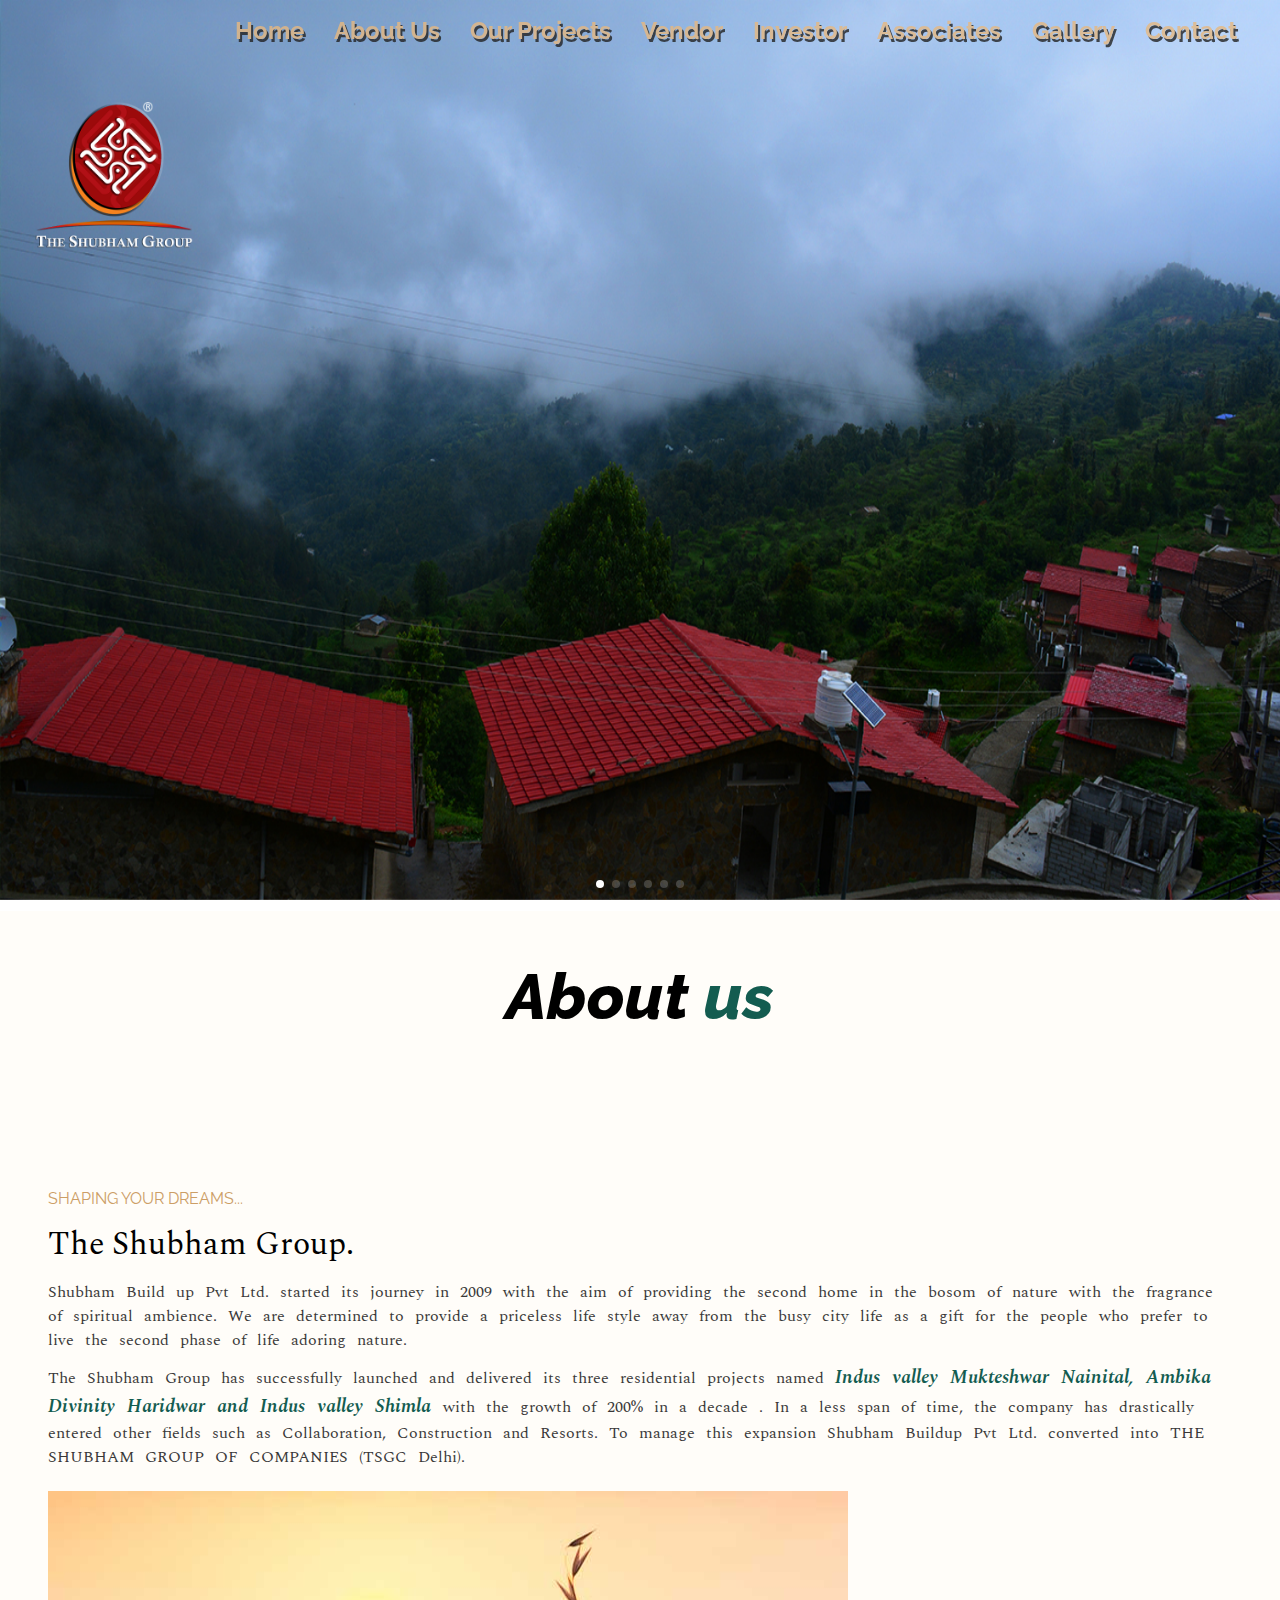
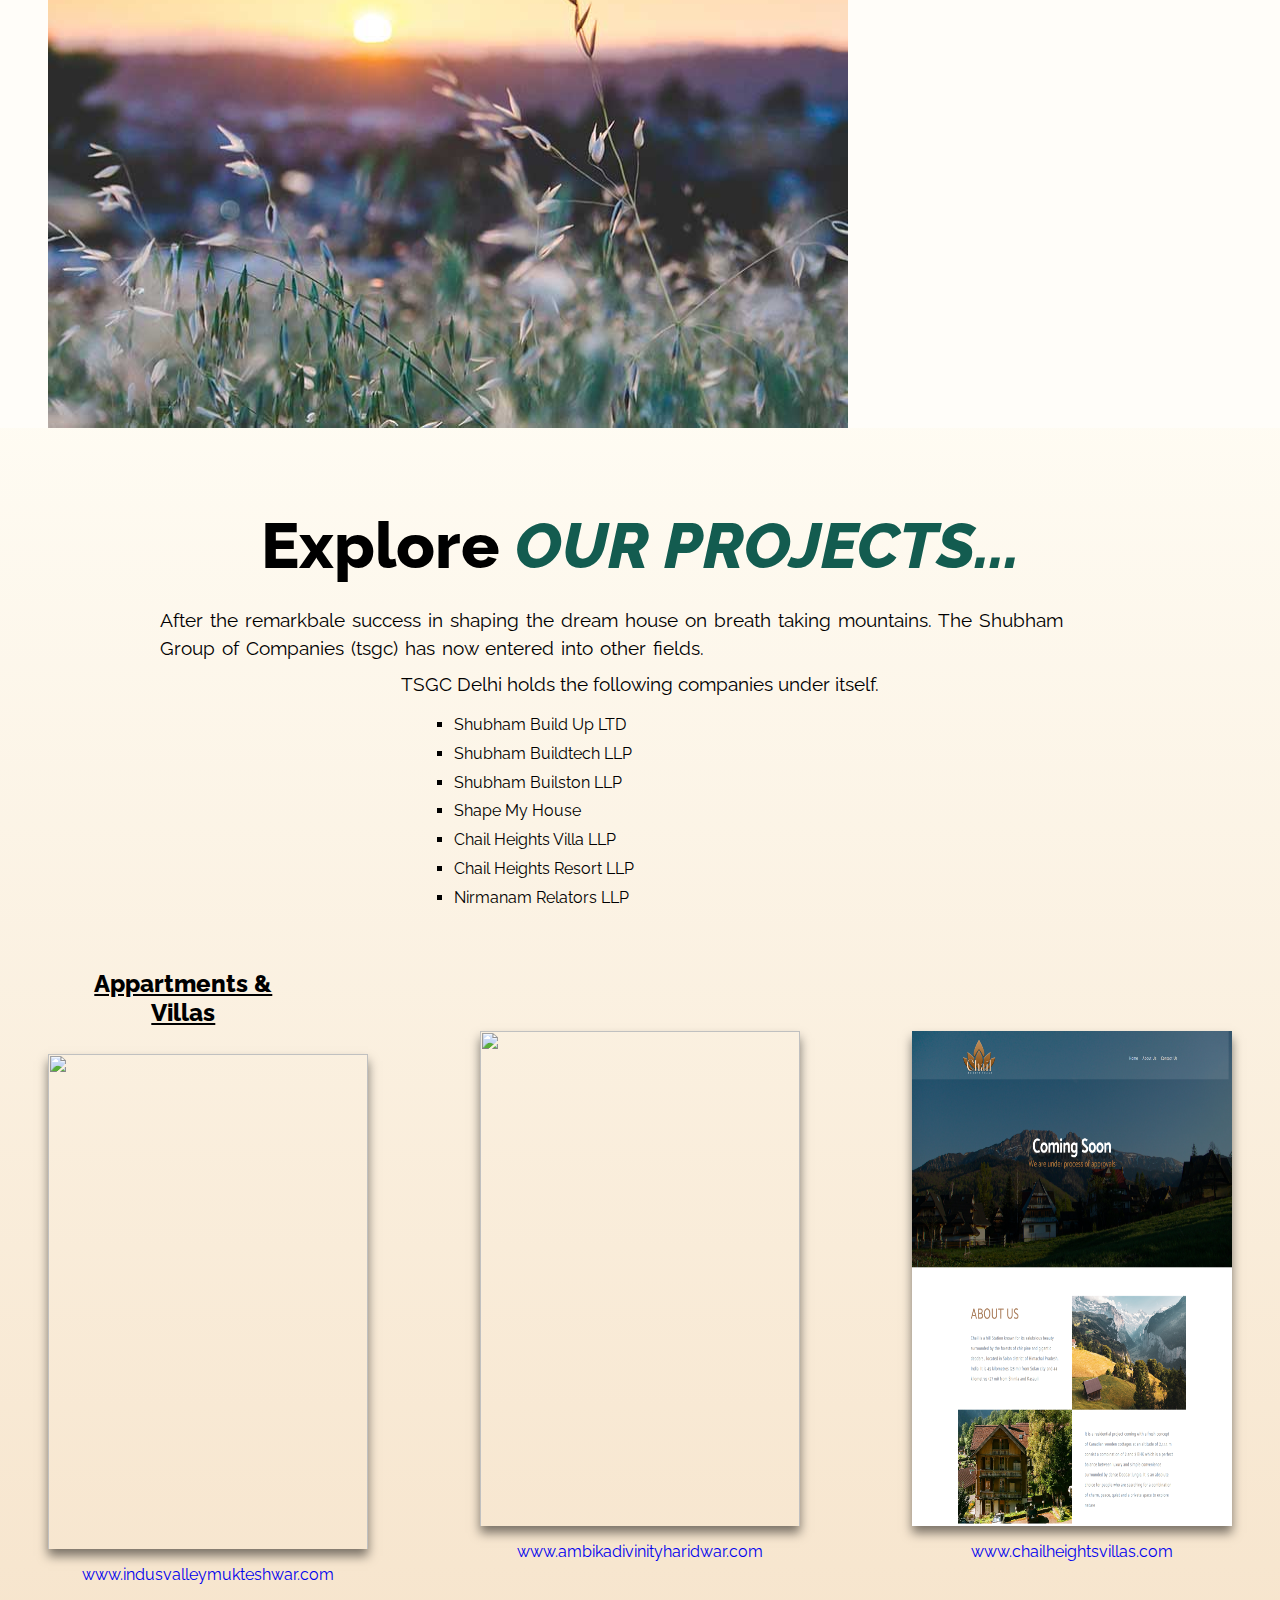
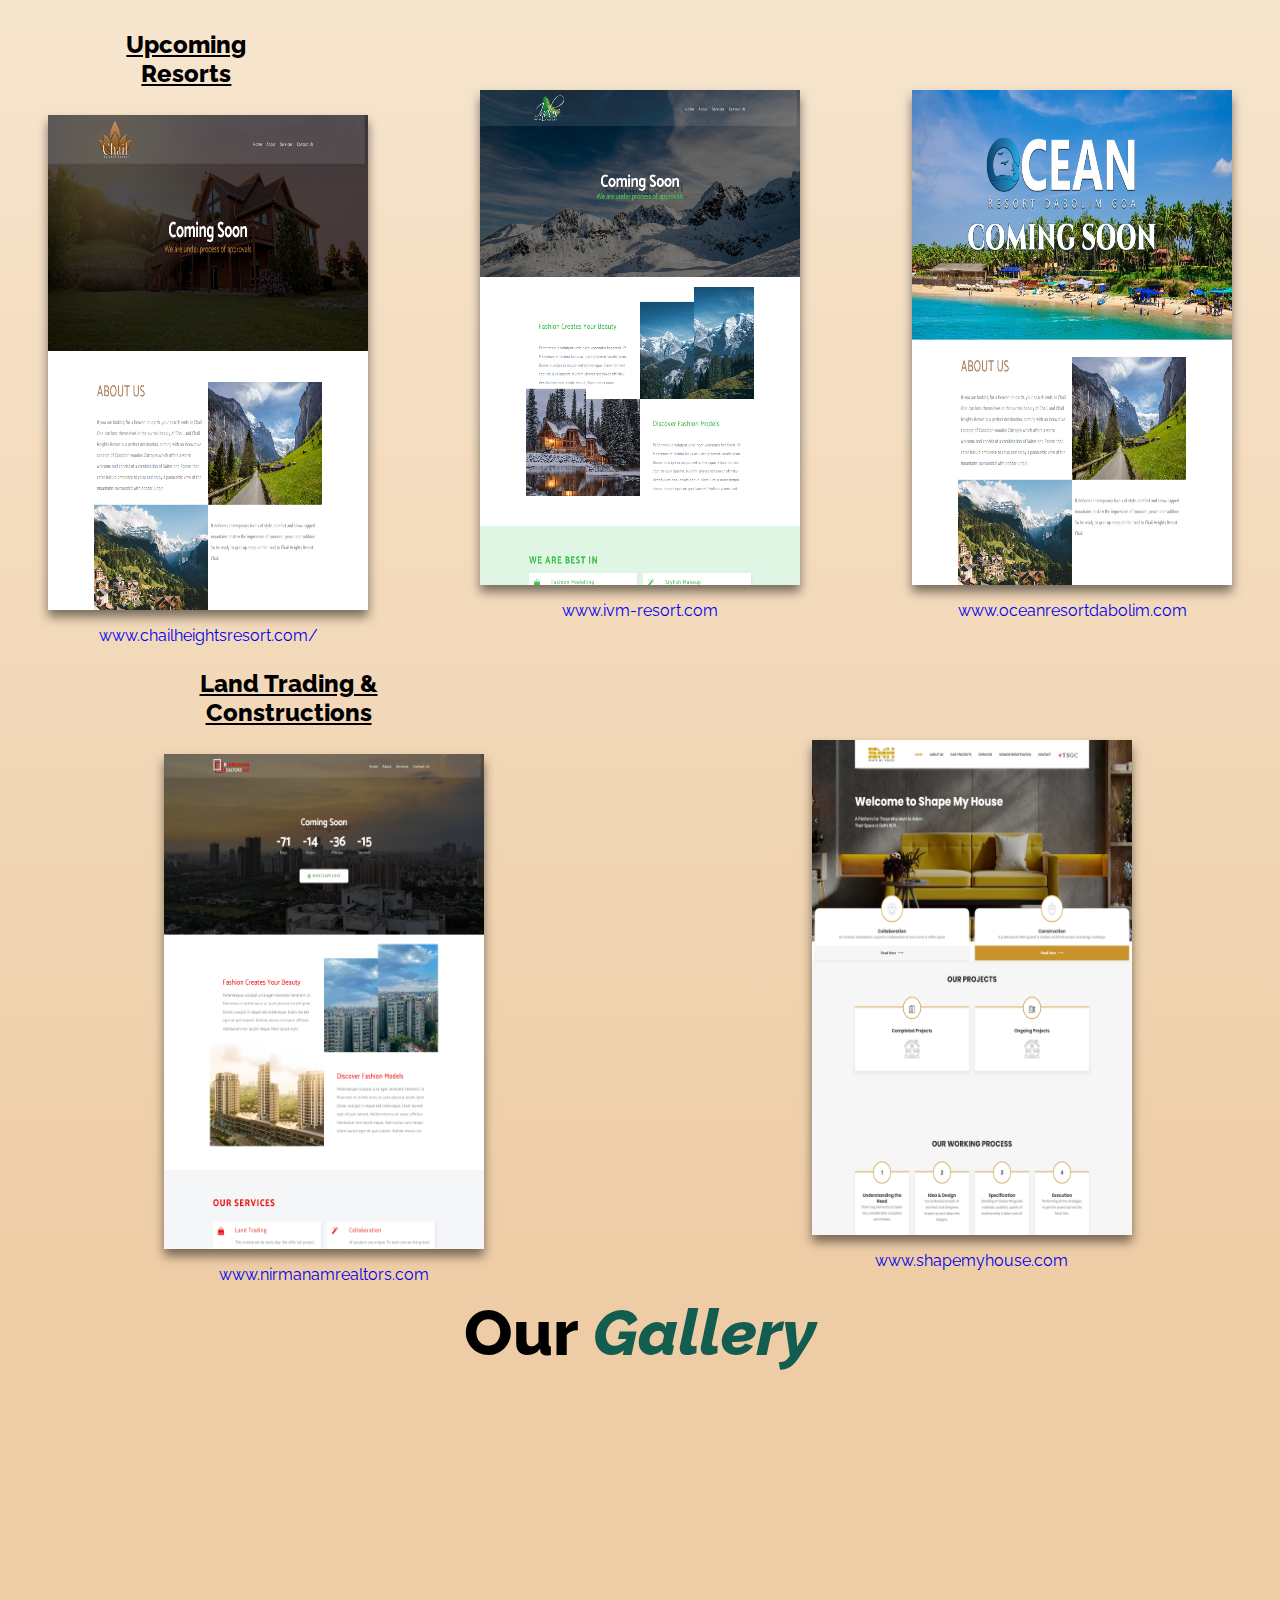
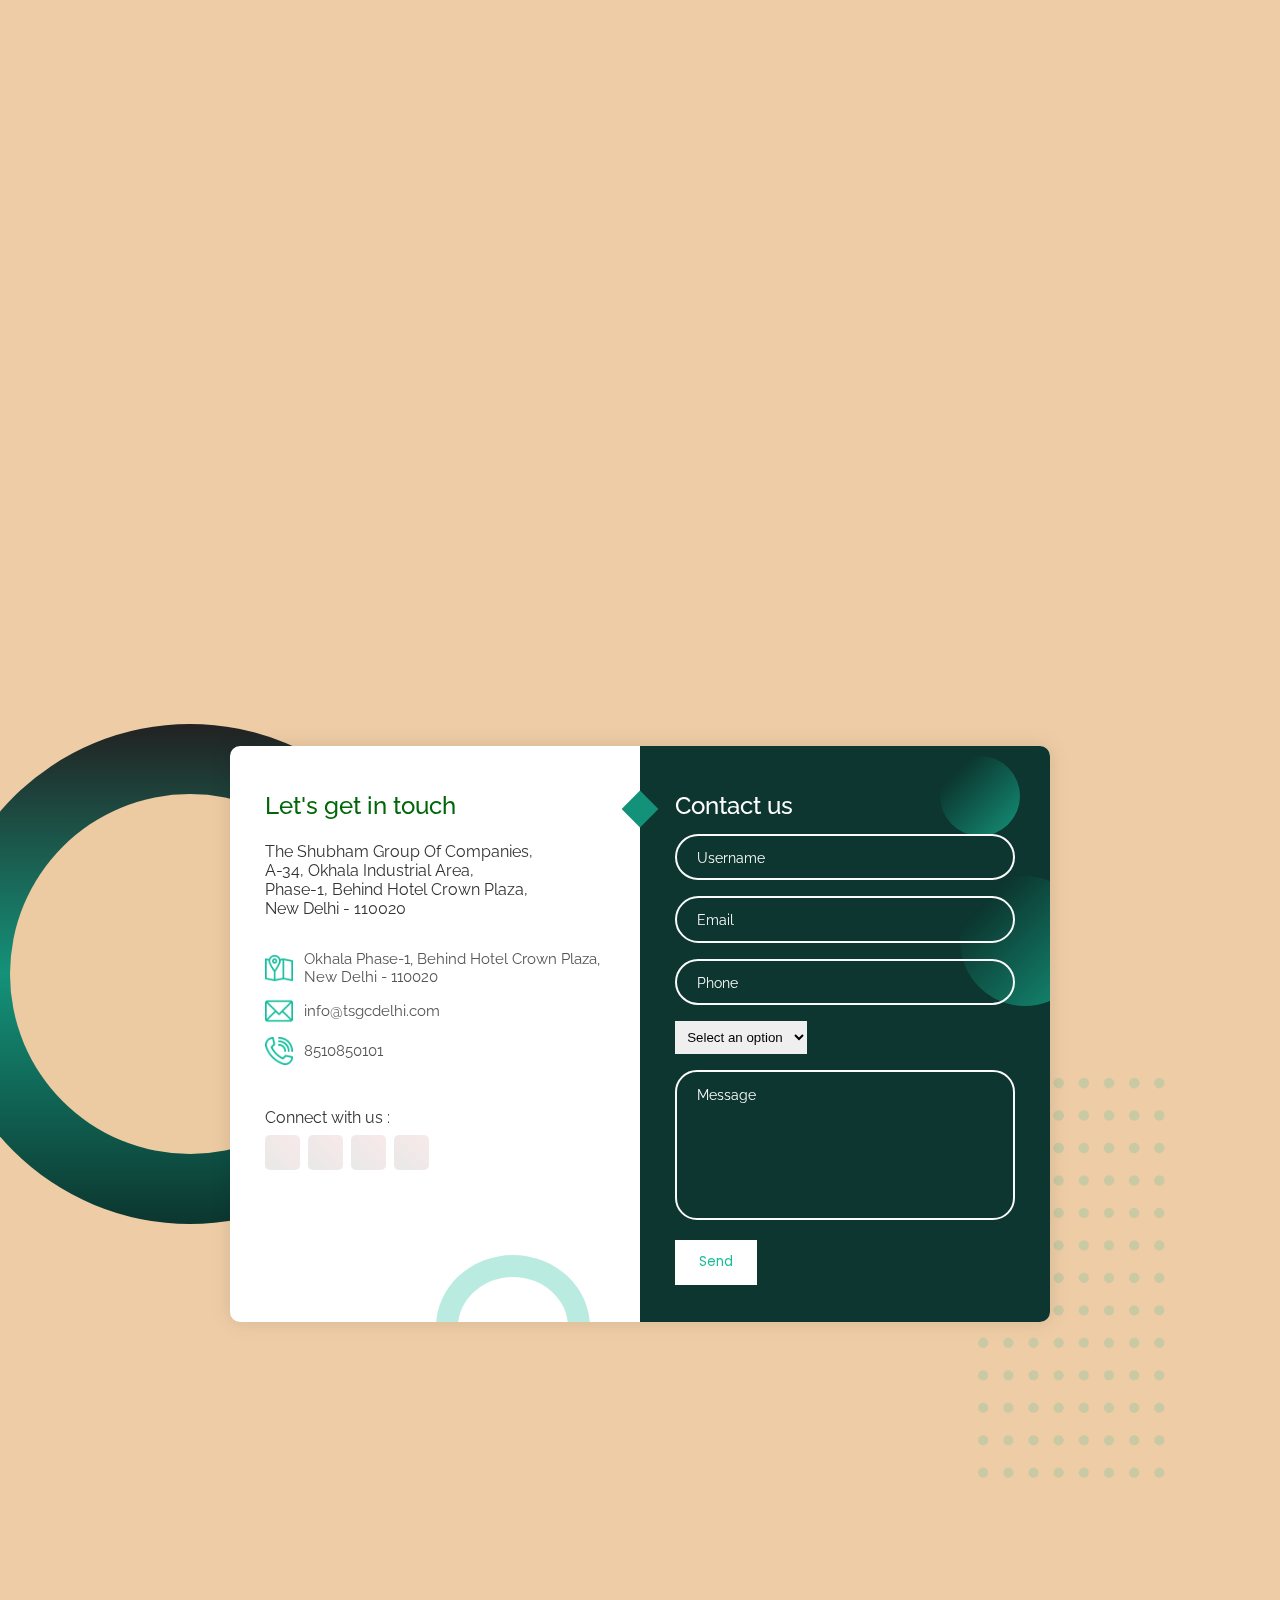
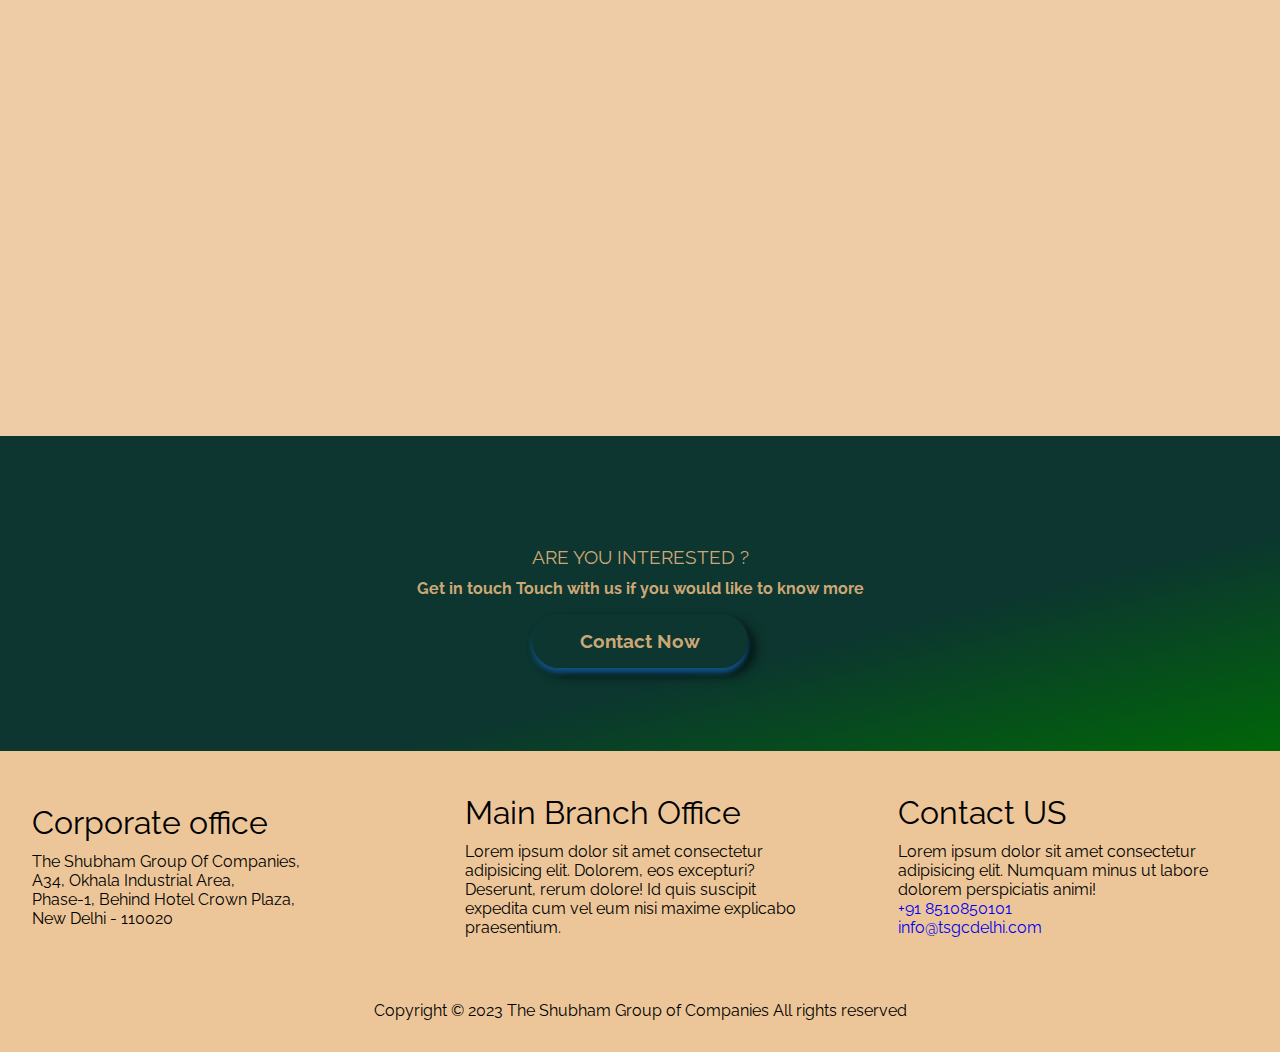
==== index.html @ 7d4d72f4 "final website" ====
<!DOCTYPE html>
<html lang="en">
<head>
    <meta charset="UTF-8">
    <meta http-equiv="X-UA-Compatible" content="IE=edge">
    <meta name="viewport" content="width=device-width, initial-scale=1.0">
    <link rel="icon" href="images/favicon.png">
    <title>The Shubham Group tsgc</title>
    
    <link rel="stylesheet" href="sliders.css">
      <link
  rel="stylesheet"
  href="https://cdn.jsdelivr.net/npm/swiper@9/swiper-bundle.min.css"
/>
    <link rel="stylesheet" href="style.css">
    <link rel="stylesheet" href="navbar.css">
    <link rel="stylesheet" href="contact.css">
    
    <!-- for shubham heading -->
    <link href="https://fonts.googleapis.com/css2?family=Nanum+Myeongjo:wght@400;700;800&family=Spectral:wght@500;600;700;800&display=swap" rel="stylesheet">


    <script
    src="https://kit.fontawesome.com/64d58efce2.js"
    crossorigin="anonymous"
  ></script>
  <!-- raleway fonts -->
  <link href="https://fonts.googleapis.com/css2?family=Nanum+Myeongjo:wght@400;700;800&family=Raleway:ital,wght@0,100;0,200;0,300;0,400;0,500;0,600;0,700;0,800;0,900;1,100;1,200;1,300;1,400;1,500;1,600;1,700;1,800;1,900&display=swap" rel="stylesheet">
</head>

<style>
    body{
        margin: 0;
        width: 100%;
    }

    #main{
        width: 100%;
        height: 100vh;
        background: #fff;
        /* position: absolute; */
        position: relative;
        overflow: hidden;
    }

    #grid{
        background: url(./images/slide/bg2.jpg);
        height: 100vh;
        width: 100%;
        background-repeat: no-repeat;
    }
    

    #bgtext{
        font-family: 'Lucida Sans', 'Lucida Sans Regular', 'Lucida Grande', 'Lucida Sans Unicode', Geneva, Verdana, sans-serif;
        font-size: 18em;
        color: rgb(37,38,44);
        letter-spacing: 0.5em;
        font-weight: bold;
        margin-left: 100px;
        margin-top: 50px;
        line-height: 300px;
    }
    /* .gridline{
        position: absolute;
        top: 0px;
        bottom: 8px;
        width: 10%;
        margin: 0 0 0 -5%;
        border-right: 1px solid rgb(37, 38, 44);
        transform-origin: 100% 50%;
    }

    .gridline:nth-child(2){
        left: 10%;
        right: 10%;
    }

    .gridline:nth-child(3){
        left: 200%;
        right: 20%;
    }

    .gridline:nth-child(4){
        left: 30%;
        right: 30%;
    }

    .gridline:nth-child(5){
        left: 40%;
        right: 40%;
    }

    .gridline:nth-child(6){
        left: 50%;
        right: 50%;
    }

    .gridline:nth-child(7){
        left: 60%;
        right: 60%;
    }

    .gridline:nth-child(8){
        left: 70%;
        right: 70%;
    }

    .gridline:nth-child(9){
        left: 80%;
        right: 80%;
    }

    .gridline:nth-child(10){
        left: 90%;
        right: 90%;
    }

    .gridline:nth-child(11){
        left: 100%;
        right: 100%;
    } */

    /* #logo{
        position: absolute;
        left: 50px;
        top: 30px;
    }

    #logo img{
        width: 50px;
    }

    #menu{
        font-family: 'Lucida Sans', 'Lucida Sans Regular', 'Lucida Grande', 'Lucida Sans Unicode', Geneva, Verdana, sans-serif;
        font-size: 10px;
        color: white;
        letter-spacing: 3px;
        position: fixed;
        top: 5%;
        left: 45%;
        transform: rotate(-90deg);
        background-color: rgba(0, 0, 0, 0.7);
        padding: 1rem;
        z-index: 100;
        width: 100%;
    }

    #menu ul{
        list-style: none;
    }

    #menu ul li {
        display: inline-block;
        margin-left: 50px;
    }


    #imgs img{
        position: absolute;
        top: 50%;
        left: 50%;
        transform: translate(-50%, -50%);
    }

    #img1{
        width: 38%;
        margin-left: 20%;
    }

    #img2{
        width: 100%;
    }

    #img3{
        width: 50%;
        z-index: 2;
    }

    #img4{
        width: 90%;
    }
    #img5{
        width: 40%;
        margin-left: -30%;
        z-index: 0;
    }

    #imgtree{
        width: 55%;
        margin-left: -30%;
        z-index: 0;
        margin-top: -10%;
    }

    #img6{
        width: 30%;
        margin-top: 17%;
        margin-left: 17%;
        z-index: 2;
    } */

    
</style>
<body>


    

    <!--------------------------------- navbar    ------------------------------------------------------------>

 <div class="right-menu ">
        
    <div class="large-screen-menu "  id="nav">
        
        <a class="nav-items " href="#home">Home</a>
        <a class="nav-items "  href="#about">About Us</a>
        <!-- <a class="nav-items" href="#">Our Team</a> -->
        <a class="nav-items" href="#our-projects">Our Projects</a>
        <a class="nav-items" href="#contact">Vendor</a>
        <a class="nav-items" href="#contact">Investor</a>
        <a class="nav-items" href="#contact">Associates</a>


        <a class="nav-items" href="#">Gallery</a>
        <a class="nav-items" href="#contact">Contact</a>
             
      </div>            
    </div> <!---large screen menu -->

    <div class="nav-logo">
        <img class="nav-logo" src="./images/logo.png" alt="">
    </div>
   
   

</div> <!---right-menu-->

<div class="mobile-menu">

    <div id="mySidenav" class="sidenav">
        <a href="javascript:void(0)" class="closebtn" onclick="closeNav()">&times;</a>
        <a href="#home">Home</a>
        <a href="#about">About Us</a>
        <!-- <a href="#">Our Team</a> -->
        <a href="#our-projects">Our Projects</a>
        <a href="#contact">Vendor</a>
        <a href="#contact">Investor</a>
        <a href="#contact">Associates</a>
        <a href="#">Gallery</a>
        <a href="#contact">Contact</a>

        <span class="menu-icon" style="font-size:30px;cursor:pointer;" onclick="openNav()">&#9776;</span>
        
      </div>
      
   

    </div> 
    <!---mobile menu -->
 






<!---------------------------- XX navbar ends here XX --------------------->




<!-- swipper -->
<section id="home">
<div id="main-swipper">
    <div class="swiper mySwiper">
        <div class="swiper-wrapper">


            <div class="swiper-slide">
                <img src="./images/slidder1.jpg" alt="">
                <!-- <h3>Lorem ipsum dolor sit amet consectetur adipisicing elit. Natus officiis aliquid sed illo quos dicta, iste doloremque maxime.</h3>
                <h5>Simer Preet</h5>
                <h6>Star Programmer</h6> -->
    
              </div>

          <div class="swiper-slide">
            <img src="./images/slidder2.jpg" alt="">
            <!-- <h3>Lorem ipsum dolor sit amet consectetur adipisicing elit. Natus officiis aliquid sed illo quos dicta, iste doloremque maxime.</h3>
            <h5>Simer Preet</h5>
            <h6>Star Programmer</h6> -->

          </div>

          <div class="swiper-slide">
            <img src="./images/slidder3.jpg" alt="">
            <!-- <h3>Lorem ipsum dolor sit amet consectetur adipisicing elit. Natus officiis aliquid sed illo quos dicta, iste doloremque maxime.</h3>
            <h5>Simer Preet</h5>
            <h6>Star Programmer</h6> -->

          </div>


          <div class="swiper-slide">
            <img src="./images/slidder4.jpg" alt="">
            <!-- <h3>Lorem ipsum dolor sit amet consectetur adipisicing elit. Natus officiis aliquid sed illo quos dicta, iste doloremque maxime.</h3>
            <h5>Simer Preet</h5>
            <h6>Star Programmer</h6> -->

          </div>


        <div class="swiper-slide">
            <img src="./images/slidder5.jpg" alt="">
            <!-- <h3>Lorem ipsum dolor sit amet consectetur adipisicing elit. Natus officiis aliquid sed illo quos dicta, iste doloremque maxime.</h3>
            <h5>Simer Preet</h5>
            <h6>Star Programmer</h6> -->

          </div>
          

          
        <div class="swiper-slide">
            <img src="./images/slidder3.jpg" alt="">
            <!-- <h3>Lorem ipsum dolor sit amet consectetur adipisicing elit. Natus officiis aliquid sed illo quos dicta, iste doloremque maxime.</h3>
            <h5>Simer Preet</h5>
            <h6>Star Programmer</h6> -->

          </div>

        
        </div>
        <!-- <div class="swiper-button-next"></div>
        <div class="swiper-button-prev"></div> -->
        <div class="swiper-pagination"></div>
      </div>
</div>

</section>
<!-- swipper -->




<section id="home-container">
    <div id="home-wrapper">

        <div id="home-content-h">
            <h1><span id="shubham-group">The Shubham Group</span></h1>

            <h1 id="of-companies">Of Companies</h1>
            
            <h3 id="what-we-do">Real Estate, Construction, Resorts, Collaboration</h3>
            
        </div>
    </div> <!---home-wrapper-->
</section> <!---- home container-->

    <div id="main">
        <div id="grid">
            <!-- <div class="gridline"></div>
            <div class="gridline"></div>
            <div class="gridline"></div>
            <div class="gridline"></div>
            <div class="gridline"></div>
            <div class="gridline"></div>
            <div class="gridline"></div>
            <div class="gridline"></div>
            <div class="gridline"></div>
            <div class="gridline"></div>
            <div class="gridline"></div>
            <div class="gridline"></div> -->

        </div> <!---grid-->

        <!-- <div id="bgtext">
            DAFT <br> CREATATION
        </div>  -->
        <!---- BGTEXT-->

        <div id="logo">
            <img src="./images/4.png" alt="">
        </div>

     


<!-- 
        <div id="menu">
            <ul>
                <li>HOME</li>
                <li>ABOUT</li>
                <li>PROJECT</li>
                <li>CONTACT</li>

            </ul>
        </div> -->

       

        <div id="imgs">
            <!-- <img src="./images/slide/6.png" data-speed="-5" class="layer" id="img1" alt=""> -->
            <!-- <img src="./images/slide/items.png"data-speed="5" class="layer" id="img2" alt=""> -->
            <!-- <img src="./images/slide/1.png"  data-speed="-2" class="layer" id="img3" alt=""> -->
            <!-- <img src="./images/slide/items.png"  data-speed="9" class="layer" id="img4" alt=""> -->

            <!-- <img src="./images/slide/2.png"  data-speed="9" class="layer" id="img5" alt=""> -->

            <!-- <img src="./images/slide/items.png"  data-speed="9" class="layer" id="imgtree" alt=""> -->

            <!-- <img src="./images/slide/5.png"  data-speed="9" class="layer" id="img6" alt=""> -->
            



        </div>

    </div> <!---main-->

    <!-- ========================== background images ======== -->

    

  


    <!-- ============== about us ============= -->

    <section id="about">
       

        <h1 id="about-us-h">About <span class="green-color-text">us</span></h1>
        <div id="about-container">


            <div id="left-side">                
                <div id="content">

                        
                    <p>SHAPING YOUR DREAMS...</p>
                    <h1>The Shubham Group.</h1>
                    
                    <h3>Shubham Build up Pvt Ltd. started its journey in 2009 with the aim of providing the second
                        home in the bosom of nature with the fragrance of spiritual ambience. We are determined to
                        provide a priceless life style away from the busy city life as a gift for the people who prefer to live
                        the second phase of life adoring nature.</h3>

                        <h3>The Shubham Group has successfully launched and delivered its three residential projects named
                           <span class="project-bold"> Indus valley Mukteshwar Nainital, Ambika Divinity Haridwar and Indus valley Shimla </span> with
                            the growth of 200% in a decade .
                            In a less span of time, the company has drastically entered other fields such as Collaboration,
                            Construction and Resorts. To manage this expansion Shubham Buildup Pvt Ltd. converted into THE
                            SHUBHAM GROUP OF COMPANIES (TSGC Delhi). </h3>
                       

                         

                              
                    

                </div> <!-- content -->
            </div> <!---- left-side -->


            <div id="right-side">

                <div id="right-img">
                    <img src="./images/about-us.jpg" alt="">
                </div>

            </div> <!---- right-side-->



        </div> <!--- about-container ----->
    </section>

    <!-- ============= XX about us XX ============= -->



<!-- ================ explore ======== -->

    <div id="our-projects">
    <section id="main-sliders">

        <div id="slider-h">
            
        <h1>Explore <span class="green-color-text"> OUR PROJECTS...</span></h1>
        <h3>After the remarkbale success in shaping the dream house on breath taking mountains. The Shubham Group of Companies (tsgc) has now entered into other fields.</h3>
        <p>TSGC Delhi holds the following companies under itself.</p>

        <div id="tsgc-companies">
            <ul>
                <li>Shubham Build Up LTD</li>
                <li>Shubham Buildtech LLP</li>
                <li>Shubham Builston LLP</li>
                <li>Shape My House</li>
                <li>Chail Heights Villa LLP</li>
                <li>Chail Heights Resort LLP</li>
                <li>Nirmanam Relators LLP</li>
            </ul>
        </div>


      
        
 <div class="card-container">
    <div class="wrapper">


        <div class="card-body">
            <div class="property-desc" >
                <h1 style="font-size: 1rem; margin-top: -16%; font-size: 1.5rem; text-decoration: underline;">Appartments & Villas</h1>
            </div>
        <div class="card">
            
            <img src="./images/indus-valley.png" alt=""> 
            <div class="info">
                <!-- <h1>Heading</h1>
                <p>Lorem ipsum dolor sit amet consectetur adipisicing elit. Reprehenderit, impedit.</p> -->
                <a href="https://www.indusvalleymukteshwar.com/" target="_blank" class="read-btn">Read More</a>
             
            </div>           
        </div> <!---- card -->
        <div class="property-type">
           <a href="https://www.indusvalleymukteshwar.com/" target="_blank">www.indusvalleymukteshwar.com</a>
        </div>

        <!-- <div id="type-property1">
            <h1>Appartment & Villas</h1>
        </div> -->
    </div> <!--- card body-->

   
    


    <div class="card-body">
        <div class="card">
            <img src="./images/5suites ambika.png" alt=""> 
            <div class="info">
                <!-- <h1>Heading</h1>
                <p>Lorem ipsum dolor sit amet consectetur adipisicing elit. Reprehenderit, impedit.</p> -->
                <a href="https://www.ambikadivinityharidwar.com/" target="_blank" class="read-btn">Read More</a>
            </div>
        </div> <!---- card -->
        <div class="property-type">
            <a href="https://www.ambikadivinityharidwar.com/" target="_blank">www.ambikadivinityharidwar.com</a>
         </div>
    </div> <!--- card body-->



    <div class="card-body">
        <div class="card">
            <img src="./images/chail-height-villas.png" alt=""> 
            <div class="info">
                <!-- <h1>Heading</h1>
                <p>Lorem ipsum dolor sit amet consectetur adipisicing elit. Reprehenderit, impedit.</p> -->
                <a href="https://chailheightsvillas.com/" target="_blank" class="read-btn">Read More</a>
            </div>
        </div> <!---- card -->
        <div class="property-type">
            <a href="https://chailheightsvillas.com/">www.chailheightsvillas.com</a>
         </div>

         
    </div> <!--- card body-->




    <div class="card-body">
        <div class="property-desc" >
            <h1 style="font-size: 1rem; margin-top: -16%; font-size: 1.5rem; text-decoration: underline;">Upcoming Resorts</h1>
        </div>

        <div class="card">
            <img src="./images/chail-height-resorts.png" alt=""> 
            <div class="info">
                <!-- <h1>Heading</h1>
                <p>Lorem ipsum dolor sit amet consectetur adipisicing elit. Reprehenderit, impedit.</p> -->
                <a href="https://chailheightsresort.com" target="_blank" class="read-btn">Read More</a>
            </div>
        </div> <!---- card -->
        <div class="property-type">
            <a href="https://chailheightsresort.com/" target="_blank">www.chailheightsresort.com/</a>
         </div>
    </div> <!--- card body-->



    <div class="card-body">
        <div class="card">
            <img src="./images/indus-valley-resorts.png" alt=""> 
            <div class="info">
                <!-- <h1>Heading</h1>
                <p>Lorem ipsum dolor sit amet consectetur adipisicing elit. Reprehenderit, impedit.</p> -->
                <a href="https://www.tsgcdelhi.com/comingsoon/ivm-resort" target="_blank" class="read-btn">Read More</a>
            </div>
        </div> <!---- card -->
        <div class="property-type">
            <a href="https://www.tsgcdelhi.com/comingsoon/ivm-resort" target="_blank">www.ivm-resort.com</a>
         </div>
    </div> <!--- card body-->


    <div class="card-body">
        <div class="card">
            <img src="./images/ocean.jpg" alt=""> 
            <div class="info">
                <!-- <h1>Heading</h1>
                <p>Lorem ipsum dolor sit amet consectetur adipisicing elit. Reprehenderit, impedit.</p> -->
                <a href="http://www.oceanresortdabolim.com/" target="_blank" class="read-btn">Read More</a>
            </div>
        </div> <!---- card -->
        <div class="property-type">
            <a href="http://www.oceanresortdabolim.com/" target="_blank">www.oceanresortdabolim.com</a>
         </div>
    </div> <!--- card body-->




    <div class="card-body">
        <div class="property-desc">
            <h1 style="font-size: 1.5rem; margin-top: -16%; text-decoration: underline;">Land Trading & Constructions</h1>
        </div>
        <div class="card">
            <img src="./images/nirman-relators.png" alt=""> 
            <div class="info">
                <!-- <h1>Heading</h1>
                <p>Lorem ipsum dolor sit amet consectetur adipisicing elit. Reprehenderit, impedit.</p> -->
                <a href="http://nirmanamrealtors.com/" target="_blank" class="read-btn">Read More</a>
            </div>
        </div> <!---- card -->
        <div class="property-type">
            <a href="https://nirmanamrealtors.com/" target="_blank">www.nirmanamrealtors.com</a>
         </div>
    </div> <!--- card body-->


    <div class="card-body">
        <div class="card">
            <img src="./images/shape-my-house.png" alt=""> 
            <div class="info">
                <!-- <h1>Heading</h1>
                <p>Lorem ipsum dolor sit amet consectetur adipisicing elit. Reprehenderit, impedit.</p> -->
                <a href="https://www.shapemyhouse.com/" target="_blank" class="read-btn">Read More</a>
            </div>
        </div> <!---- card -->

        <div class="property-type">
            <a href="https://www.shapemyhouse.com/" target="_blank">www.shapemyhouse.com</a>
         </div>
    </div> <!--- card body-->

    
  


   





    </div> <!---wrapper-->
</div> <!---card-container-->
    </section>
</div>
<!-- ============== XX explore XX ======== -->


</div>

     
<!-- ===== cards animations starts from here === -->



    <section id="theme-feature">

        <div id="theme-feature-container">

            <div id="theme-feature-h">
             
                <h1>Our <span class="green-color-text">Gallery</span></h1>
                <!-- <p>Lotus comes with a lot of features, we have so many of them it would take you too much time to read about our features! We decided to make a quick list of the main features, check the pages to see the features in action</p> -->
            </div>

           

        </div> <!----theme-feature-container-->
    </section> <!----- theme-feature ------>

    

    <!-- ======== contact-us ============ -->
    <section id="contact">
        <!-- <h1 id="contact-h1">Fiil The Contact Form To know more</h1> -->
    <div class="container">
        <span class="big-circle"></span>
        <img src="img/shape.png" class="square" alt="" />
        <div class="form">
          <div class="contact-info">
            <h3 class="title">Let's get in touch</h3>
            <p class="text">
              The Shubham Group Of Companies, <br>
              A-34, Okhala Industrial Area, <br>
              Phase-1, Behind Hotel Crown Plaza, <br>
              New Delhi - 110020
            </p>
  
            <div class="info">
              <div class="information">
                <img src="img/location.png" class="icon" alt="" />
                <p>Okhala Phase-1, Behind Hotel Crown Plaza, <br>
                    New Delhi - 110020</p>
              </div>
              <div class="information">
                <img src="img/email.png" class="icon" alt="" />
                <p>info@tsgcdelhi.com</p>
              </div>
              <div class="information">
                <img src="img/phone.png" class="icon" alt="" />
                <p>8510850101</p>
              </div>
            </div>
  
            <div class="social-media">
              <p>Connect with us :</p>
              <div class="social-icons">
                <a href="https://www.facebook.com/theshubhamGroup/" target="_blank">
                  <i class="fab fa-facebook-f"></i>
                </a>
                <a href="https://twitter.com/theshubhamgroup" target="_blank">
                  <i class="fab fa-twitter"></i>
                </a>
                <a href="https://www.instagram.com/theshubhamgroup/" target="_blank">
                  <i class="fab fa-instagram"></i>
                </a>
                <a href="https://www.linkedin.com/company/shubhamgroup7/" target="_blank">
                  <i class="fab fa-linkedin-in"></i>
                </a>
              </div>
            </div>
          </div>
  
          <div class="contact-form">
            <span class="circle one"></span>
            <span class="circle two"></span>
  
            <form action="" autocomplete="off" method="post" name="tsgcdelhi">
              <h3 class="title">Contact us</h3>
              <div class="input-container">
                <input type="text" name="name" class="input" required />
                <label for="">Username</label>
                <span>Username</span>
              </div>
              <div class="input-container">
                <input type="email" name="email" class="input" required />
                <label for="">Email</label>
                <span>Email</span>
              </div>
              <div class="input-container">
                <input type="tel" name="phone" class="input" required />
                <label for="">Phone</label>
                <span>Phone</span>
              </div>


     

            <div class="input-container" >
            <select name="typeOfConsumer"  required>
                <option value="" >Select an option </option>
                <option value="customer">Customer</option>
                <option value="investor">Investor</option>
                <option value="vendor">Vendor</option>
                <option value="associates">Associates</option>
            </select>
        </div>

              <div class="input-container textarea">
                <textarea name="message" class="input" required></textarea>
                <label for="">Message</label>
                <span>Message</span>
              </div>


              <input type="submit" value="Send" class="contact-btn" name="submit" />
            </form>
          </div>
        </div>
      </div>
    </section>






    <!-- ======== XX contact-us ================= -->







    <!-- map -container -->
    <section id="map-container-large-screen">
            
        <div class="map-wrapper">
            <iframe src="https://www.google.com/maps/embed?pb=!1m18!1m12!1m3!1d3505.348989695009!2d77.2703321348877!3d28.529228200000002!2m3!1f0!2f0!3f0!3m2!1i1024!2i768!4f13.1!3m3!1m2!1s0x390ce1e1014a0f09%3A0xaf9d5a79497d2289!2sThe%20Shubham%20Group!5e0!3m2!1sen!2sin!4v1680946767560!5m2!1sen!2sin" width="800" height="600" style="border:0;" allowfullscreen="" loading="lazy" referrerpolicy="no-referrer-when-downgrade"></iframe>
        </div>

    </section> <!-----  map-container-large-screen  -->




    <section id="contact-now">
        <div id="contact-now-container">

            <h3>ARE YOU INTERESTED ?</h3>
            <p>Get in touch Touch with us if you would like to know more</p>
            <div id="contact-now-btn">
                <a href="tel:8510850101">Contact Now</a>
            </div>

        </div>
    </section>



    <!-- ============= Footer ==========-->

    <section id="footer">
        <div id="footer-container">

            <div id="coporate-office">
                <h1>Corporate office</h1>
                <p>The Shubham Group Of Companies, <br> A34, Okhala Industrial Area, <br> Phase-1, Behind Hotel Crown Plaza, <br> New Delhi - 110020</p>
            </div>


            <div id="main-office">
                <h1>Main Branch Office</h1>
                <p>Lorem ipsum dolor sit amet consectetur adipisicing elit. Dolorem, eos excepturi? Deserunt, rerum dolore! Id quis suscipit expedita cum vel eum nisi maxime explicabo praesentium.</p>
            </div>

            <div id="contact-us-footer">
                <h1>Contact US</h1>
                <p>Lorem ipsum dolor sit amet consectetur adipisicing elit. Numquam minus ut labore dolorem perspiciatis animi!</p>
                <a href="tel:+918510850101">+91 8510850101</a>
                <br>
                <a href="mailto:info@tsgcdelhi.com">info@tsgcdelhi.com</a>
            </div>


            <div id="media-icons">
                <a href="https://www.facebook.com/theshubhamGroup/" target="_blank"><i class="fab fa-facebook-f"></i></a>
                <a href="https://www.instagram.com/theshubhamgroup/" target="_blank"><i class="fab fa-instagram"></i></a>
                <a href="https://twitter.com/theshubhamgroup" target="_blank"><i class="fab fa-twitter"></i></a>
                <!-- <a href="#"><i class="fab fa-youtube"></i></a> -->
                <a href="https://www.linkedin.com/company/shubhamgroup7/" target="_blank"><i class="fab fa-linkedin-in"></i></a>
              </div>


              <div id="bottom">
                <p>
                    <!-- Copyright © 2023 <a href="#">The Shubham Group of Companies</a> All rights reserved -->
                    Copyright © 2023 The Shubham Group of Companies All rights reserved
                
                
                </p>
              </div>

        </div> <!----- footer-container -->
    </section>

    <!-- ================ XX footer XX ============= -->


    
    
<script src="https://cdn.jsdelivr.net/npm/swiper@9/swiper-bundle.min.js"></script>


<script src="https://cdnjs.cloudflare.com/ajax/libs/gsap/3.10.4/gsap.min.js"></script>


<script src="script.js"></script>

<!-- Initialize Swiper -->
<script>
var swiper = new Swiper(".mySwiper", {
    loop: true,
  spaceBetween: 30,
  centeredSlides: true,
  autoplay: {
    delay: 4000,
    disableOnInteraction: false,
  },
  pagination: {
    el: ".swiper-pagination",
    clickable: true,
    
  },
  grabCursor: true,
  navigation: {
    nextEl: ".swiper-button-next",
    prevEl: ".swiper-button-prev",
  },
});
</script>



</body>

<script>


// responsive navbars
function openNav() {
    document.getElementById("mySidenav").style.width = "250px";

  }
  
  function closeNav() {
    document.getElementById("mySidenav").style.width = "0";

  }


// XX responsive mobile navbars ends here XX



// change navbar style on scroll
    window.addEventListener('scroll', () => {
      document.getElementById('nav').classList.toggle('window-scroll', window.scrollY > 100)
    })


    // contact form

    const inputs = document.querySelectorAll(".input");

function focusFunc() {
  let parent = this.parentNode;
  parent.classList.add("focus");
}

function blurFunc() {
  let parent = this.parentNode;
  if (this.value == "") {
    parent.classList.remove("focus");
  }
}

inputs.forEach((input) => {
  input.addEventListener("focus", focusFunc);
  input.addEventListener("blur", blurFunc);
});

// ==== XX contact form end here XX ====

        const scriptURL = 'https://script.google.com/macros/s/AKfycbx5-vazPpYNZiU5XFvyfPllIUkbNlEgo6pfBYLz5m_UyRho7mJIlYcGNzMRE8ErVFDB/exec'
        const form = document.forms['tsgcdelhi']
      
        form.addEventListener('submit', e => {
          e.preventDefault()
          fetch(scriptURL, { method: 'POST', body: new FormData(form)})
            .then(response => alert("Thanks for Contacting us..! We Will Contact You Soon..."))
            .catch(error => console.error('Error!', error.message))
        })
   


    
</script>
</html>
---- sliders.css ----
span.swiper-pagination-bullet{
  background-color: #fff;
}

#main-swipper{

  height: 100%;
  width: 100%;

 position: absolute;
 /* border-radius: 15px; */
 overflow: hidden;
}


.swiper {
  width: 100%;
  height: 100%;
}

.swiper-slide {
  text-align: center;
  font-size: 18px;
  background: #ccc;
  display: flex;
  align-items: center;
  width: 50%;
  height: 50%;
  /* border: 2px solid green; */
  z-index: 10;
}

.swiper-slide img {
  /* display: block; */
  width: 100%;
  height: 100%;
  /* object-fit: cover; */
  z-index: 10;
  /* border-radius: 10px; */
}

.swiper-slide h3 {
  font-size: 2vw;
  /* width: 40%; */
  text-align: center;
  border: 2px solid red;
  padding: 2rem;
}
---- style.css ----
@import url('https://fonts.googleapis.com/css2?family=Nanum+Myeongjo:wght@400;700;800&family=Raleway:ital,wght@0,100;0,200;0,300;0,400;0,500;0,600;0,700;0,800;0,900;1,100;1,200;1,300;1,400;1,500;1,600;1,700;1,800;1,900&display=swap');



body{
    font-family: 'Nanum Myeongjo', serif;
font-family: 'Raleway', sans-serif;
}


html{
    scroll-behavior: smooth;
}

/* heading class for green color text */
.green-color-text{
    color:#135c50;
    font-weight: 800;
    font-style: italic;
    /* background-color: #fff;
    border-radius: 50%; */
}






/* ==== hopme ===== */

#home-wrapper{
    /* height: 100vh; */
    /* margin-top: 25rem; */
    position: absolute;
    z-index: 10;
    top: 10%;
    left: 50%;
    transform: translate(-50%, 50%);
    width: 100%;
    /* margin-left: 2rem; */
    padding: 3rem;
}


#home-content-h{
    /* margin-left: 2rem; */
    /* font-style: italic; */
    width: 100%;
    color: #fff;
    font-family: 'Spectral', serif;
}

#home-content-h h1{
    font-size: 3rem;
    line-height: 1.6;
    /* text-align: center; */
    /* margin-bottom: 1rem; */
    /* text-transform: uppercase; */
    font-weight: 600;
    text-shadow: 3px 3px rgba(0,0,0,0.7);

}

#home-content-h h3{
    /* margin-left: 2rem; */
    /* font-style: italic; */
    font-size: 2rem;
}

#shubham-group{
    font-size: 3rem;
}

#shubham-group {
    /* color: rgb(239,210,132); */
    color: rgb(231,184,128);

    /* font-style: italic; */
    font-size: 4rem;
}



/* ===== XX home XX ==== */

/* =========== about ======== */

#about {
   width: 100%;
   height: 100%;
background-color:rgbA(254,249,239, 0.4)
}


#about-us-h{
    /* margin-top: 5rem; */
    font-size: 4rem;
    font-weight: 800;
    font-style: italic;
    text-align: center;
    margin-bottom: 4rem;
    padding: 3rem;
}

#content h1{
    font-family: 'Spectral', serif;
}


#content h3{
    word-spacing: 7px;
    font-size: 1rem;
    color: rgb(57, 56, 56);

    font-family: 'Spectral', serif;}

#about-container{
    
    /* margin: 5rem; */
    margin: 0 3rem;
    display: flex;
    justify-content: space-between;
    /* justify-content: space-around; */
    flex-wrap: wrap;
    align-content: center;
}







#left-side{
    width: 35%;
    margin: 5rem 2rem;
    
}

.project-bold{
    font-size: 1.2rem;
    font-style: italic;
    font-weight: 600;
    color: #135c50;
}

/* about content 100% on 1280px */

@media (max-width:1280px) {
    #left-side{
        width: 100%;
    }
}

#left-side, h1 ,h3{
    font-weight: 400;
    margin: 0.7rem 0;
}



#content p{
    color: rgb(204, 158, 102);
    margin-top: 2rem;
}

#right-img{
    width: 100%;
    height: 100%;
}

#right-img img{
    width: 100%;
    height: 100%;
}

/* ======= XX about XX ====== */

/* ============= cards animation start here =========== */



#slider-h{
    /* text-align: center; */
    display: flex;
    flex-direction: column;
    align-items: center;
    
    /* background-color: #d1bb7c; */
    background: linear-gradient(to bottom,#fbd77517, rgba(231,184,128, 0.7));
    
}

#main-sliders h1{
    width: 80%;
    font-size: 4rem;
    font-weight: 800;
    text-align: center;
    margin-top: 5rem;
}
#slider-h h3{
    /* text-align: center;  */
    /* padding: 3rem; */
    width: 80%;
    word-spacing: 2px;
    line-height: 1.5;
    padding: 0 2rem;
}

#tsgc-companies{
    margin-top: 1rem;
    margin-left: -15%;
    line-height: 1.8;
    margin-bottom: 2rem;
}

/* #tsgc-companies li::before {
    content: "•"; 
    color: #006608;
    margin-right: 1rem;
    font-size: 1.6rem;
    
} */

#tsgc-companies li{
    list-style-type: square
}

#main-sliders span{
    font-weight: 800;
    font-style: italic;
}

#main-sliders p{
   font-size: 1.2rem;
   /* width: 50%; */
}

.card-container{
    /* padding: 5rem; */
    margin: 0 0;
    width: 100%;
    height: 100%;
    display: flex;
    justify-content: center;
    align-items: center;
    position: relative;
    /* background-color: #e8e7e7; */
    /* position: absolute; */
    /* border: 2px solid; */
    /* flex-wrap: wrap; */
    /* background-color: #8d773c; */

}

.wrapper{
    display: flex;
    width: 85%;
    justify-content: space-around;
    align-items: center;

    gap: 1rem;
    /* margin: 5rem 0; */
    flex-wrap: wrap;
   
}


.card-body{
 
    display: flex;
    flex-direction: column;
    justify-content: space-between;
    align-items: center;
    /* border: 2px solid green; */
    /* box-shadow: 7px 5px 10px rgba(0, 0, 0, 0.6); */
    gap: 1rem;
    margin-top: 4rem;

}

.card{
    /* max-width: 450px;
    min-width: 250px; */
    width: 350px;
    height: 55vh; 
    padding: 2rem 1rem; 
    position: relative;
    display: flex;
    align-items: flex-end;
    box-shadow: 0px 7px 10px rgba(0, 0, 0, 0.5);
    transition: 0.5s ease-in-out;
    overflow: hidden;
    gap: 1rem;
}




.card img:hover{
    transform: translateY(-38vh);
    overflow: scroll;
    background-color: rgba(0, 0, 0, 0.6);
    z-index: 2;
    content: "";
    position: absolute;
    top: 0;
    left: 0;
    display: block;
    transition: 0.5s all;
    opacity: 0.4;
}

/* .card:before{
    content: "";
    position: absolute;
    top: 0;
    left: 0;
    display: block;
    width: 100%;
    height: 100%;
    background-color: rgba(0, 0, 0, 0.6);
    z-index: 2;
    transition: 0.5s all;
    opacity: 0;
    
} */

.card:hover:before{
    /* opacity: 1; */
}

/* .card img{
    width: 100%;
    height: 100vh;
    transition: 1s ease;
    position: absolute;
} */

.card img{
    width: 100%;
    height: 100vh;
    /* object-fit: contain; */
    position: absolute;
    top: 0;
    left: 0;
    transition: 1s ease;

}

.card .info{
    position: absolute;
    top: 50%;
    left: 30%;
    transform: translate(-50%,-50%);
    z-index: 3;
    color: #fff;
    opacity: 0;
    transform: translateY(30px);
    transition: 0.5s all;
}

.card:hover .info{
    opacity: 1;
    transform: translateY(0px);
}

.card .info h1{
    margin: 0;

}

.card .info p{
    letter-spacing: 1px;
    font-size: 1rem;
    margin-top: 0.7rem;
    margin-bottom: 1.3rem;
}

.card.info a{
    text-decoration: none;
    
}

.read-btn{
    /* position: absolute;
    top: 50%;
    left: 100%; */
    /* transform: translate(50%,-50vh); */
    /* transform: translateX(50%); */
    background-color: red;
    color: #fff;
    padding: 1rem 2rem;
    text-decoration: none;
    width: fit-content;
    border-radius: 20px;
}

/* .card .info .btn{
    text-decoration: none;
    padding: 0.5rem 1rem;
    background-color: #fff;
    color: #000;
    font-size: 14px;
    font-weight: bold;
    cursor: pointer;
    transition: 0.4s ease-in-out;
} */

.property-type a{
    text-decoration: none;    
}

/* #type-property1{
    position: absolute;
    top:0;
    margin-top: -7%;
}

#type-property1 h1{
  font-size: 1.4rem;
} */




.card.info .read-btn:hover{
    box-shadow: rgba(0, 0, 0, 0.5);
}



/* ====== XX cards animation ends here  XX ====== */


/* theme features */

#main-sliders{
    /* margin-top: 5rem; */
}

#theme-feature-container{
background-color:rgba(231,184,128, 0.7);
height: 100vh;

}

#theme-feature-h{
    display: flex;
    flex-direction: column;
    justify-content: center;
    align-items: center;
    
}

#theme-feature-h h1{
    font-size: 4rem;
    font-weight: 800;
    /* line-height: 1; */
}

#theme-feature-h p{
    width: 35%;
    /* line-height: 1; */
    font-size: 1.2rem;
    word-spacing: 5px;
}



/* XX theme feature XX */



/* google map */

#map-container-large-screen{
    background-color: #006608;
    /* #0c362f #006608 #149279 */
    background-color: rgba(231,184,128, 0.7);
}

iframe{
    width: 100%;
    height: 500px;
    /* filter: invert(10); */
    padding: 3rem;
    margin-top: 3rem;
}






#footer-container{
    display: flex;
    /* justify-content: space-around; */
    justify-content: space-between;
    align-items: center;
    flex-wrap: wrap;
    width: 100%;
    padding: 2rem;
    /* background-color: #f9f0e6; */
    background-color:  rgba(231,184,128, 0.8);
    /* color: #006608;
    color: #0c362f; */
}



#coporate-office{
    width: 350px;
}


#main-office{
    width: 350px;
}

#contact-us-footer{
    width: 350px;
}

#contact-us-footer a{
    text-decoration: none;
}


#media-icons{
    width: 100%;
    font-size: 2rem;
    margin: 2rem 0;
}

.fa-facebook-f{
    color: #3b5998;
}

.fa-instagram{
    color: #d3305e;
}

.fa-twitter{
    color: #1DA1F2;
}

.fa-youtube{
    color: red;
}

.fa-linkedin-in{
    color: #0072b1;
}

#bottom{
    text-align: center;
    width: 100%;
}

#bottom a{
    text-decoration: none;
    color: black;
}


@media (max-width:1024px) {
    .wrapper{
        display: flex;
        flex-wrap: wrap;
        gap: 1rem;
        width: 100%;
        justify-content: center;
        align-items: center;
        
    }




    /* ========== */
    
}


@media (max-width:1280px) {
    .card{
        /* max-width: 450px;
        min-width: 250px; */
        width: 320px;
        height: 55vh; 
        padding: 2rem 1rem; 
  
    }

    .wrapper{
        width: 100%;
    }
}

@media (max-width:1180px) {
    #left-side{
        width: 100%;
        margin: 5rem 2rem;
        
    }
}

@media (max-width: 1044px) {
    .card{
        width: 260px;
    }
}


@media (max-width:868px) {
    .card{
        width: 230px;
    }
}

@media (max-width:768px) {
    html{
        font-size: 10px;
    }

    .nav-logo img{
        width: 110px;
    }

    .card{
       
        width: 200px;
        padding: 1rem 1rem; 
  
    }

}


@media (max-width:717px) {
    .wrapper{
        display: flex;
        flex-direction: column;
    }
    .card{
        width: 280px;
    }
}
---- navbar.css ----
/* .nav-logo{
            width: 100px;
            position: relative;
            top: 0;
            margin-bottom: 1rem;
        } */
        
        .right-menu{
            display: flex;
            justify-content: flex-end;
            width: 100%;
            /* background-color:  #f3efea; */
            
            box-shadow: 7px 5px 8px #fff;
        }

        .nav-logo{
          /* position: fixed; */
          width: 170px;
          margin-left: 2%;
          position: absolute;
          top: 10%;
          /* top: 10%; */
          z-index: 100;
        }
        
        .large-screen-menu{
            position: absolute;
            z-index: 10;
            /* margin-top: 3rem; */
            /* display: flex; */
            /* justify-content: space-between; */
            /* border-bottom: 2px solid #ccc; */
            opacity: 0.8;
            font-family: "Raleway", sans-serif;
            font-weight: 400;
            /* padding: 1rem 4rem; */
            /* border: 2px solid green; */
            /* width: 100%; */
            /* gap: 35px; */
            /* position: fixed;
            top: 0; */
            /* margin-right: 2rem; */
            /* gap: 3rem; */
            padding: 1rem;
            font-size: 0.8rem;
            
        }
        
        /* navbar on scroll effect */
        .window-scroll {
            position: fixed;
            width: 100%;
            z-index: 100;
            height: 8vh;
            /* background-color: #222; */
            /* color: #006608;
color: #0c362f;   */
            background-color:  #0c362f;
            box-shadow: 1rem 1rem 2rem rgba(0, 0, 0, 0.7) ;
            /* padding: 2rem; */
            /* padding: 1rem; */
            text-align: end;
            transition: 0.2s ease in;
        }
        
        .large-screen-menu a{
            text-decoration: none;
            /* color: #fff; */
            color: rgb(231,184,128);
            padding-right: 1.7rem;
            font-size: 1.5rem;
            font-weight: 700;
            text-shadow: 2px 3px #222;
            /* font-style: italic; */
        }
        
        .large-screen-menu a:hover{
            opacity: 0.8;
            transition: all 0.2s ease-in;
        }

        .nav-items .active{
          color: rgb(192, 170, 125);
          /* text-decoration: underline; */
        }
        
        /* 
        .active {
            background-color: #fff;
            border-bottom: 5px solid rgb(248, 6, 6);
            font-weight: 800;
          } */
        
        
        .mobile-menu{
            /* position: relative; */
            /* top: 0;
            left: 0; */
        }
        
          #mySidenav{
            position: fixed;
            top: 0;
            margin-top: 0.6rem;
        }
        
        .sidenav {
            height: 49%;
            width: 0;
            position: absolute;
            z-index: 100;
            top: 0px;
            right: 0;
            margin: 2px;
            background-color: black;
            overflow-x: hidden;
            transition: 0.5s;
            padding-top: 10px;
            transition: 0.3s ease-in;
            
          }
        
          .menu-icon{
            position: fixed;
            top: 0;
            right: 0;
            color: black;
            /* margin-top: 0.6rem; */
            margin-right: 0.6rem;
          }
          
          .sidenav a {
            padding: 8px 8px 8px 52px;
            text-decoration: none;
            font-size: 1rem;
            /* color: #b99755; */
            color: #fff;
            display: block;
            transition: 0.3s;
          }
          
          .sidenav a:hover {
            color: #deeee3;
          }
          
          .sidenav .closebtn {
            position: absolute;
            top: 5px;
            right: 0;
            font-size: 5rem;
            margin-right: 0.5rem;
          }
        
          @media screen and (max-height: 450px) {
            .sidenav {padding-top: 15px;}
            .sidenav a {font-size: 18px;}
          }
        
        /* ============ navbar ends here XX ===== */
        
        
        
        
        
        
        
        
        @media (min-width: 1025px) {
            .mobile-menu{
              display: none;
            }

      
    }
        
        
          @media (max-width: 1024px) {
            .large-screen-menu{
              display: none;
            }

        

           

        }
---- contact.css ----
@import url("https://fonts.googleapis.com/css2?family=Poppins:wght@100;200;300;400;500;600;700;800&display=swap");

* {
  margin: 0;
  padding: 0;
  box-sizing: border-box;
}


input,
textarea {
  font-family: "Poppins", sans-serif;
}

#contact-h1{
  text-align: center;
}

.container {
  position: relative;
  width: 100%;
  min-height: 100vh;
  padding: 2rem;
  background-color: rgba(231,184,128, 0.7);
  overflow: hidden;
  display: flex;
  align-items: center;
  justify-content: center;
}

.form {
  width: 100%;
  max-width: 820px;
  background-color: #fff;
  border-radius: 10px;
  box-shadow: 0 0 20px 1px rgba(0, 0, 0, 0.1);
  z-index: 50;
  overflow: hidden;
  display: grid;
  grid-template-columns: repeat(2, 1fr);
}

.contact-form {
  background-color:#0c362f ;
  position: relative;
}

.circle {
  border-radius: 50%;
  background: linear-gradient(135deg, transparent 20%, #149279);
  position: absolute;
}

.circle.one {
  width: 130px;
  height: 130px;
  top: 130px;
  right: -40px;
}

.circle.two {
  width: 80px;
  height: 80px;
  top: 10px;
  right: 30px;
}

.contact-form:before {
  content: "";
  position: absolute;
  width: 26px;
  height: 26px;
  /* background-color: #006608; */
  background-color: #149279;
  transform: rotate(45deg);
  top: 50px;
  left: -13px;
}

form {
  padding: 2.3rem 2.2rem;
  z-index: 10;
  overflow: hidden;
  position: relative;
}

.title {
  color: #fff;
  font-weight: 500;
  font-size: 1.5rem;
  line-height: 1;
  margin-bottom: 0.7rem;
}

.input-container {
  position: relative;
  margin: 1rem 0;
}

.input {
  width: 100%;
  outline: none;
  border: 2px solid #fafafa;
  background: none;
  padding: 0.6rem 1.2rem;
  color: #fff;
  font-weight: 500;
  font-size: 0.95rem;
  letter-spacing: 0.5px;
  border-radius: 25px;
  transition: 0.3s;
}

textarea.input {
  padding: 0.8rem 1.2rem;
  min-height: 150px;
  border-radius: 22px;
  resize: none;
  overflow-y: auto;
}

.input-container label {
  position: absolute;
  top: 50%;
  left: 15px;
  transform: translateY(-50%);
  padding: 0 0.4rem;
  color: #fafafa;
  font-size: 0.9rem;
  font-weight: 400;
  pointer-events: none;
  z-index: 50;
  transition: 0.5s;
}

.input-container.textarea label {
  top: 1rem;
  transform: translateY(0);
}

.btn {
  padding: 0.6rem 1.3rem;
  background-color: #fff;
  border: 2px solid #fafafa;
  font-size: 0.95rem;
  color: #1abc9c;
  line-height: 1;
  border-radius: 25px;
  outline: none;
  cursor: pointer;
  transition: 0.3s;
  margin: 0;
}

.btn:hover {
  background-color: transparent;
  color: #fff;

}

.contact-btn{
  background-color: #fff;
  color: #1abc9c;
  padding: 0.8rem 1.5rem;
  outline: none;
  border: none;
  transition: 1s all;
}

.contact-btn:hover{
  background-color: #fff;
  color: #10ebbf;
  /* padding: 0.9rem 1.6rem; */
  outline: none;
  border: none;
  box-shadow: 7px 2px 8px rgba(0, 0, 0, 0.8);
  transform: scale(0.9);
}

.input-container span {
  position: absolute;
  top: 0;
  left: 25px;
  transform: translateY(-50%);
  font-size: 0.8rem;
  padding: 0 0.4rem;
  color: transparent;
  pointer-events: none;
  z-index: 10;
}

.input-container span:before,
.input-container span:after {
  content: "";
  position: absolute;
  width: 10%;
  opacity: 0;
  transition: 0.3s;
  height: 5px;
  /* background-color: #006608; */
  background-color: #149279;
  top: 50%;
  transform: translateY(-50%);
}

.input-container span:before {
  left: 50%;
}

.input-container span:after {
  right: 50%;
}

.input-container.focus label {
  top: 0;
  transform: translateY(-50%);
  left: 25px;
  font-size: 0.8rem;
}

.input-container.focus span:before,
.input-container.focus span:after {
  width: 50%;
  opacity: 1;
}

.contact-info {
  padding: 2.3rem 2.2rem;
  position: relative;
}

.contact-info .title {
  /* color: #1abc9c; */
  color: #006608;
}

.text {
  color: #333;
  margin: 1.5rem 0 2rem 0;
}

.information {
  display: flex;
  color: #555;
  margin: 0.7rem 0;
  align-items: center;
  font-size: 0.95rem;
}

.icon {
  width: 28px;
  margin-right: 0.7rem;
}

.social-media {
  padding: 2rem 0 0 0;
}

.social-media p {
  color: #333;
}

.social-icons {
  display: flex;
  margin-top: 0.5rem;
}

.social-icons a {
  width: 35px;
  height: 35px;
  border-radius: 5px;
  background: linear-gradient(45deg, #e9e8e8, #f8e9e9);
  /* color: #fff; */
  text-align: center;
  line-height: 35px;
  margin-right: 0.5rem;
  transition: 0.3s;
}

.social-icons a:hover {
  transform: scale(1.05);
}

.contact-info:before {
  content: "";
  position: absolute;
  width: 110px;
  height: 100px;
  border: 22px solid #1abc9c;
  border-radius: 50%;
  bottom: -77px;
  right: 50px;
  opacity: 0.3;
}

.big-circle {
  position: absolute;
  width: 500px;
  height: 500px;
  border-radius: 50%;
  background: linear-gradient(to bottom, #222,#149279 , #0c362f);
  bottom: 50%;
  right: 50%;
  transform: translate(-40%, 38%);
}



.big-circle:after {
  content: "";
  position: absolute;
  width: 360px;
  height: 360px;
  /* background-color: #fafafa; */
  background-color: #edcba2;
  border-radius: 50%;
  top: calc(50% - 180px);
  left: calc(50% - 180px);
}

.square {
  position: absolute;
  height: 400px;
  top: 50%;
  left: 50%;
  transform: translate(181%, 11%);
  opacity: 0.2;
}

.checkbox{
  display: flex;
  justify-content: space-around;
  flex-wrap: wrap;
  align-items: center;
  margin: 0;
  padding: 0;
  width: 100%;
}

.input-container select{
  /* background-color: inherit; */
  outline: none;
  border: none;
  /* color: #fff; */
  padding: 0.5rem;
}

.input-container option{
  /* background-color: inherit; */
  color: #333;
  outline: none;
  border: none;
  /* background: inherit;
  color: #fff; */
}


@media (max-width: 850px) {
  .form {
    grid-template-columns: 1fr;
  }

  .contact-info:before {
    bottom: initial;
    top: -75px;
    right: 65px;
    transform: scale(0.95);
  }

  .contact-form:before {
    top: -13px;
    left: initial;
    right: 70px;
  }

  .square {
    transform: translate(140%, 43%);
    height: 350px;
  }

  .big-circle {
    bottom: 75%;
    transform: scale(0.9) translate(-40%, 30%);
    right: 50%;
  }

  .text {
    margin: 1rem 0 1.5rem 0;
  }

  .social-media {
    padding: 1.5rem 0 0 0;
  }
}

@media (max-width: 480px) {
  .container {
    padding: 1.5rem;
  }

  .contact-info:before {
    display: none;
  }

  .square,
  .big-circle {
    display: none;
  }

  form,
  .contact-info {
    padding: 1.7rem 1.6rem;
  }

  .text,
  .information,
  .social-media p {
    font-size: 0.8rem;
  }

  .title {
    font-size: 1.15rem;
  }

  .social-icons a {
    width: 30px;
    height: 30px;
    line-height: 30px;
  }

  .icon {
    width: 23px;
  }

  .input {
    padding: 0.45rem 1.2rem;
  }

  .btn {
    padding: 0.45rem 1.2rem;
  }
}


#contact-now{
  background: linear-gradient(to right bottom,#0c362f 65%, #006608);
  height: 35vh;
  width: 100%;
  display: flex;
  justify-content: center;
  align-items: center;
}

#contact-now-container{
  display: flex;
  flex-direction: column;
  justify-content: space-between;
  align-items: center;
  /* margin-top: 7rem; */
  /* margin-bottom: 5rem; */
  /* color: #fff; */
  color:  rgba(231,184,128, 0.9);
  font-weight: 700;
}

#contact-now-btn{
  margin-top: 2rem;
}

#contact-now-container a{
  text-decoration: none;
  /* background-color:rgb(61,168,251); */
  padding: 1rem 3rem;
  font-size: 1.2rem;
  border-radius: 30px;
  /* color: #fff;     */
  color:  rgba(231,184,128, 0.9);
  box-shadow:  0px 5px 5px rgb(17, 81, 130), 7px 7px 12px rgba(0,0,0,0.7);



  transition: 0.3s ease-in; 
  outline: none;
  margin-top: 2rem;
}



#contact-now-container a:hover{
 
  box-shadow:  0px 5px 12px rgba(231,184,128, 0.8), 7px 7px 18px rgba(0,0,0,0.7); 
}
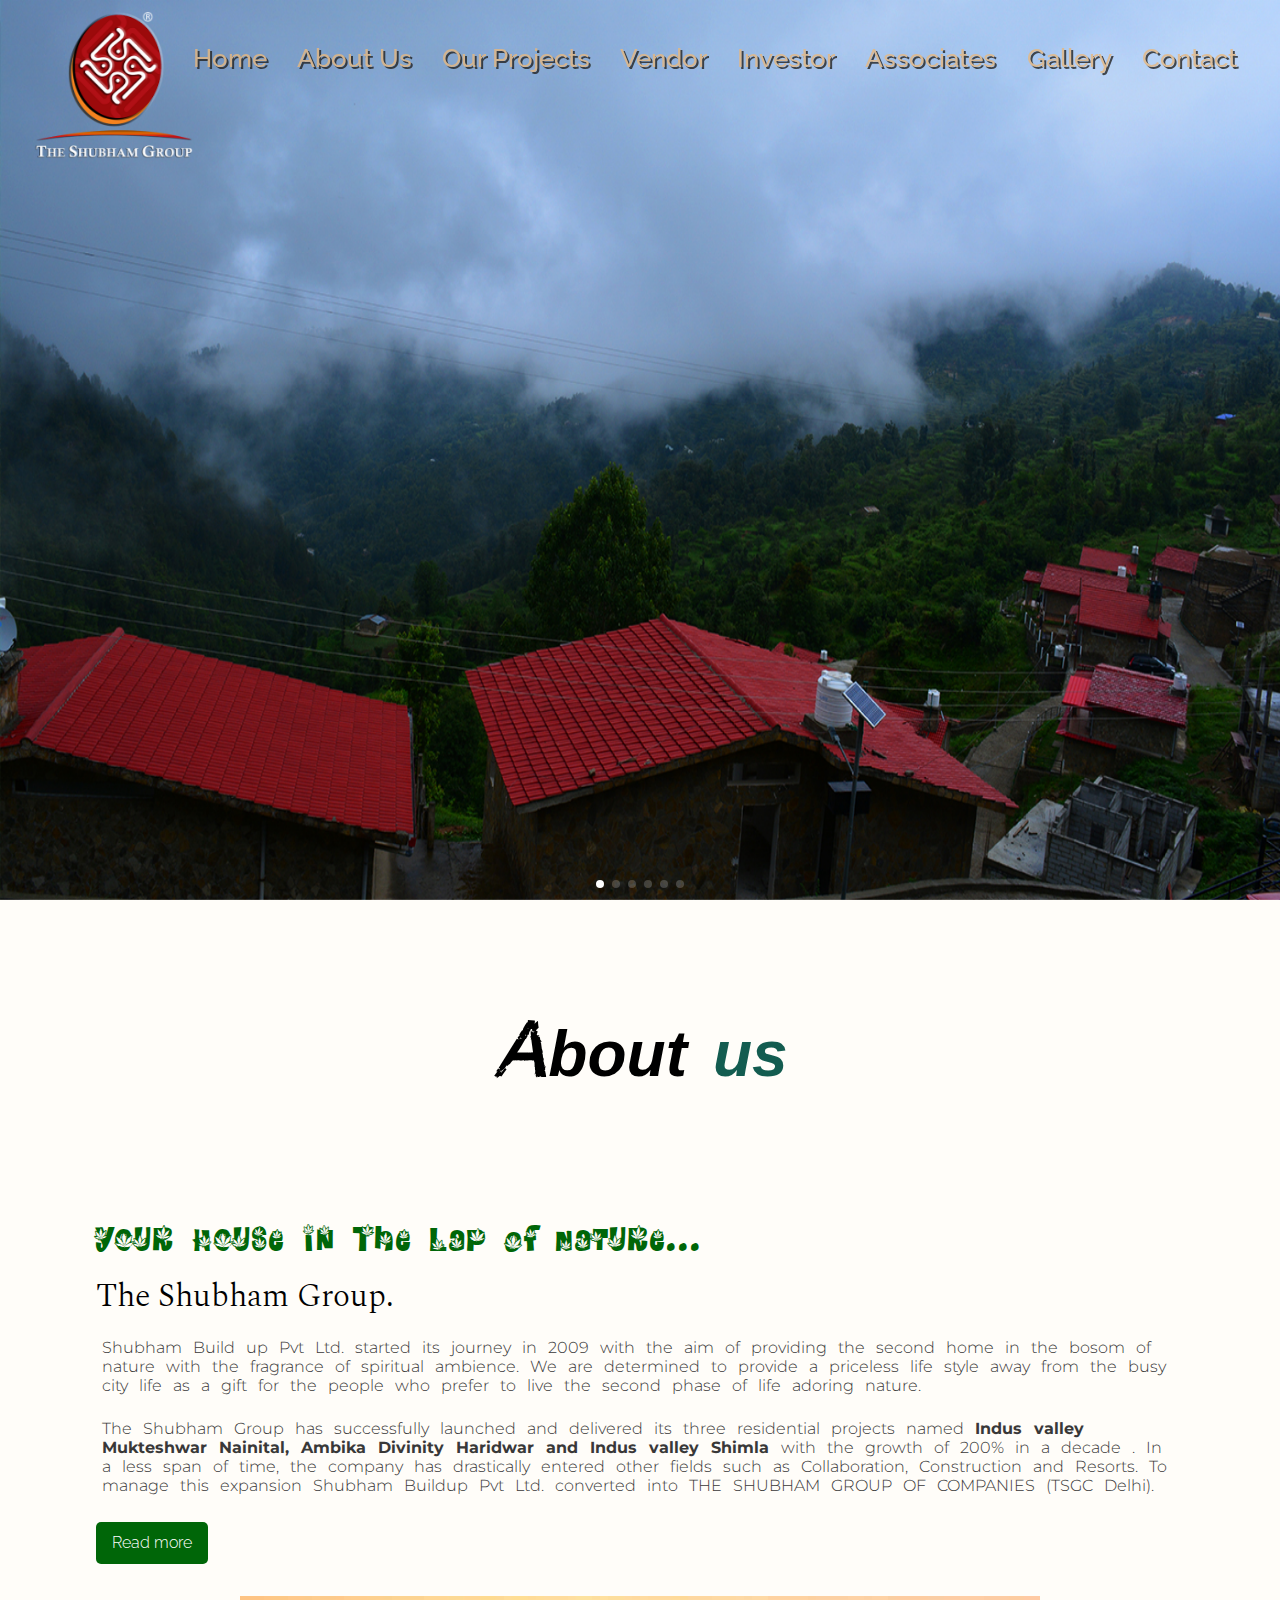
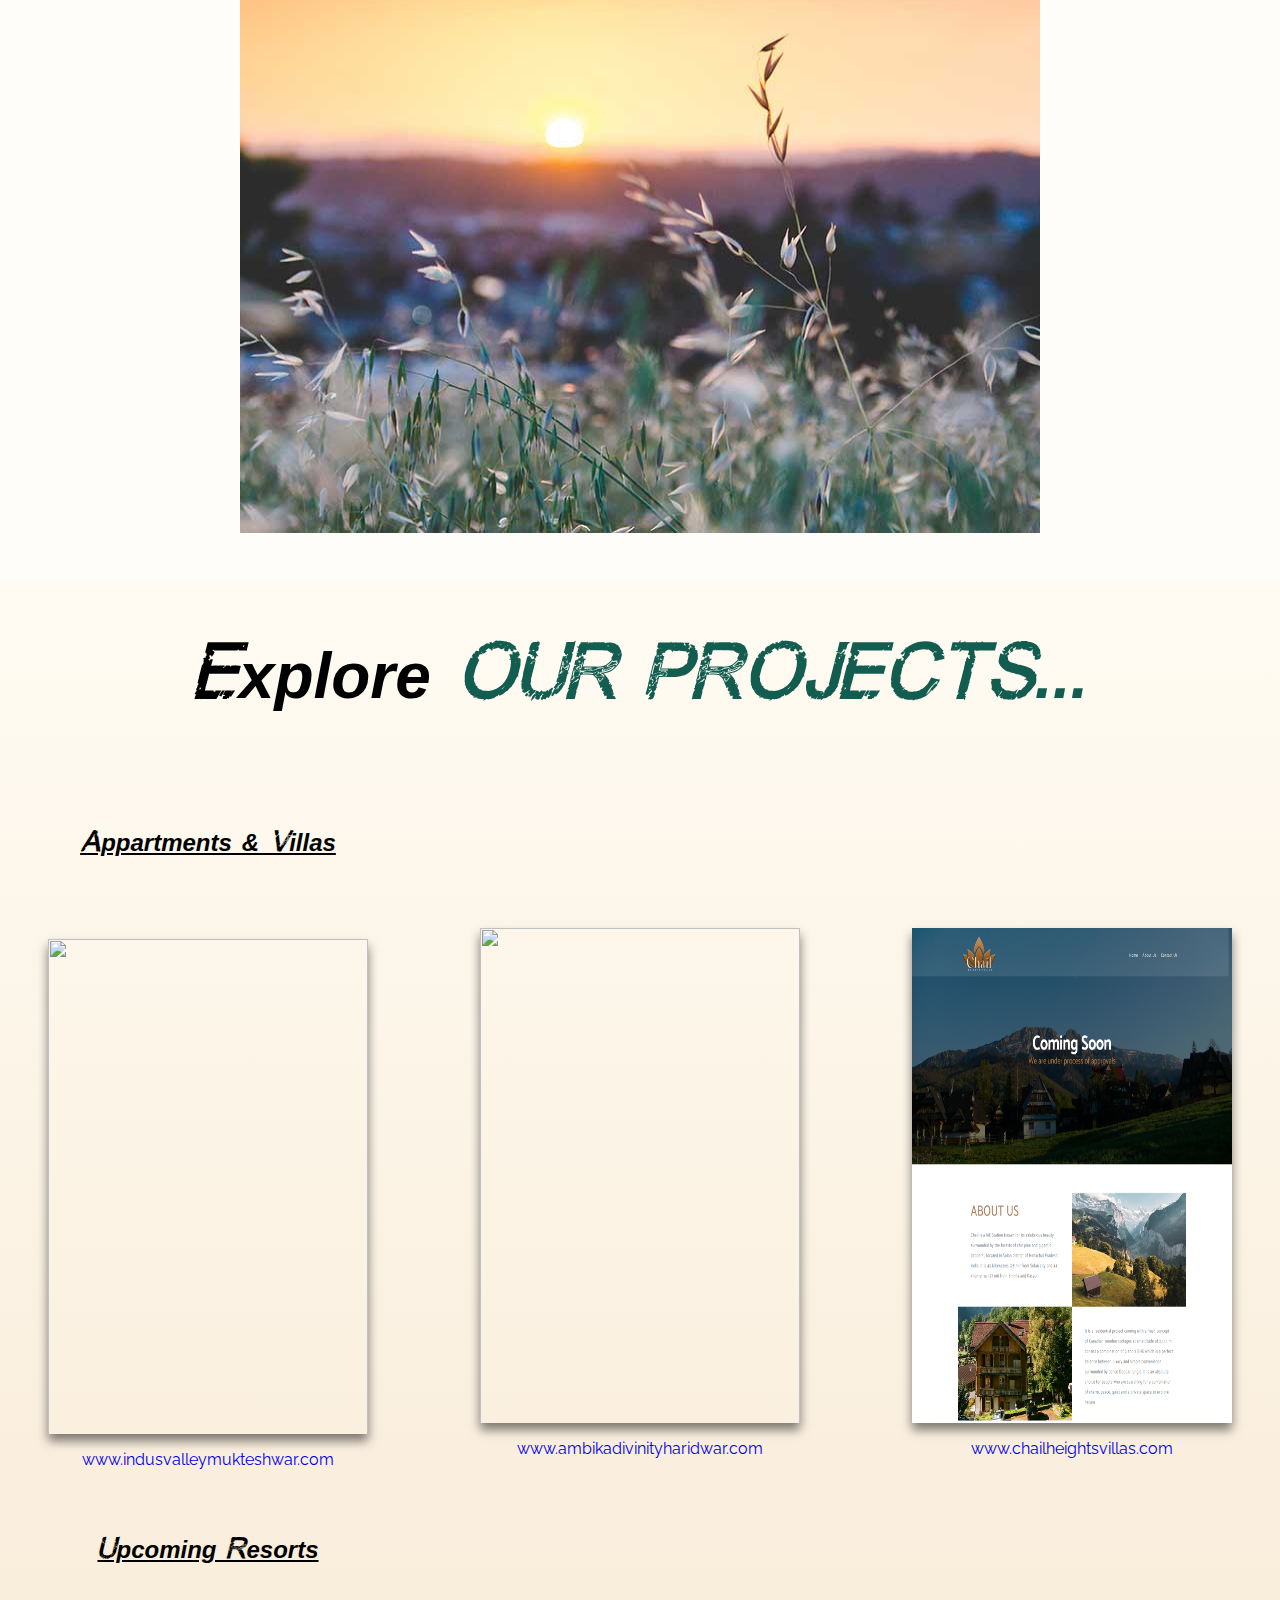
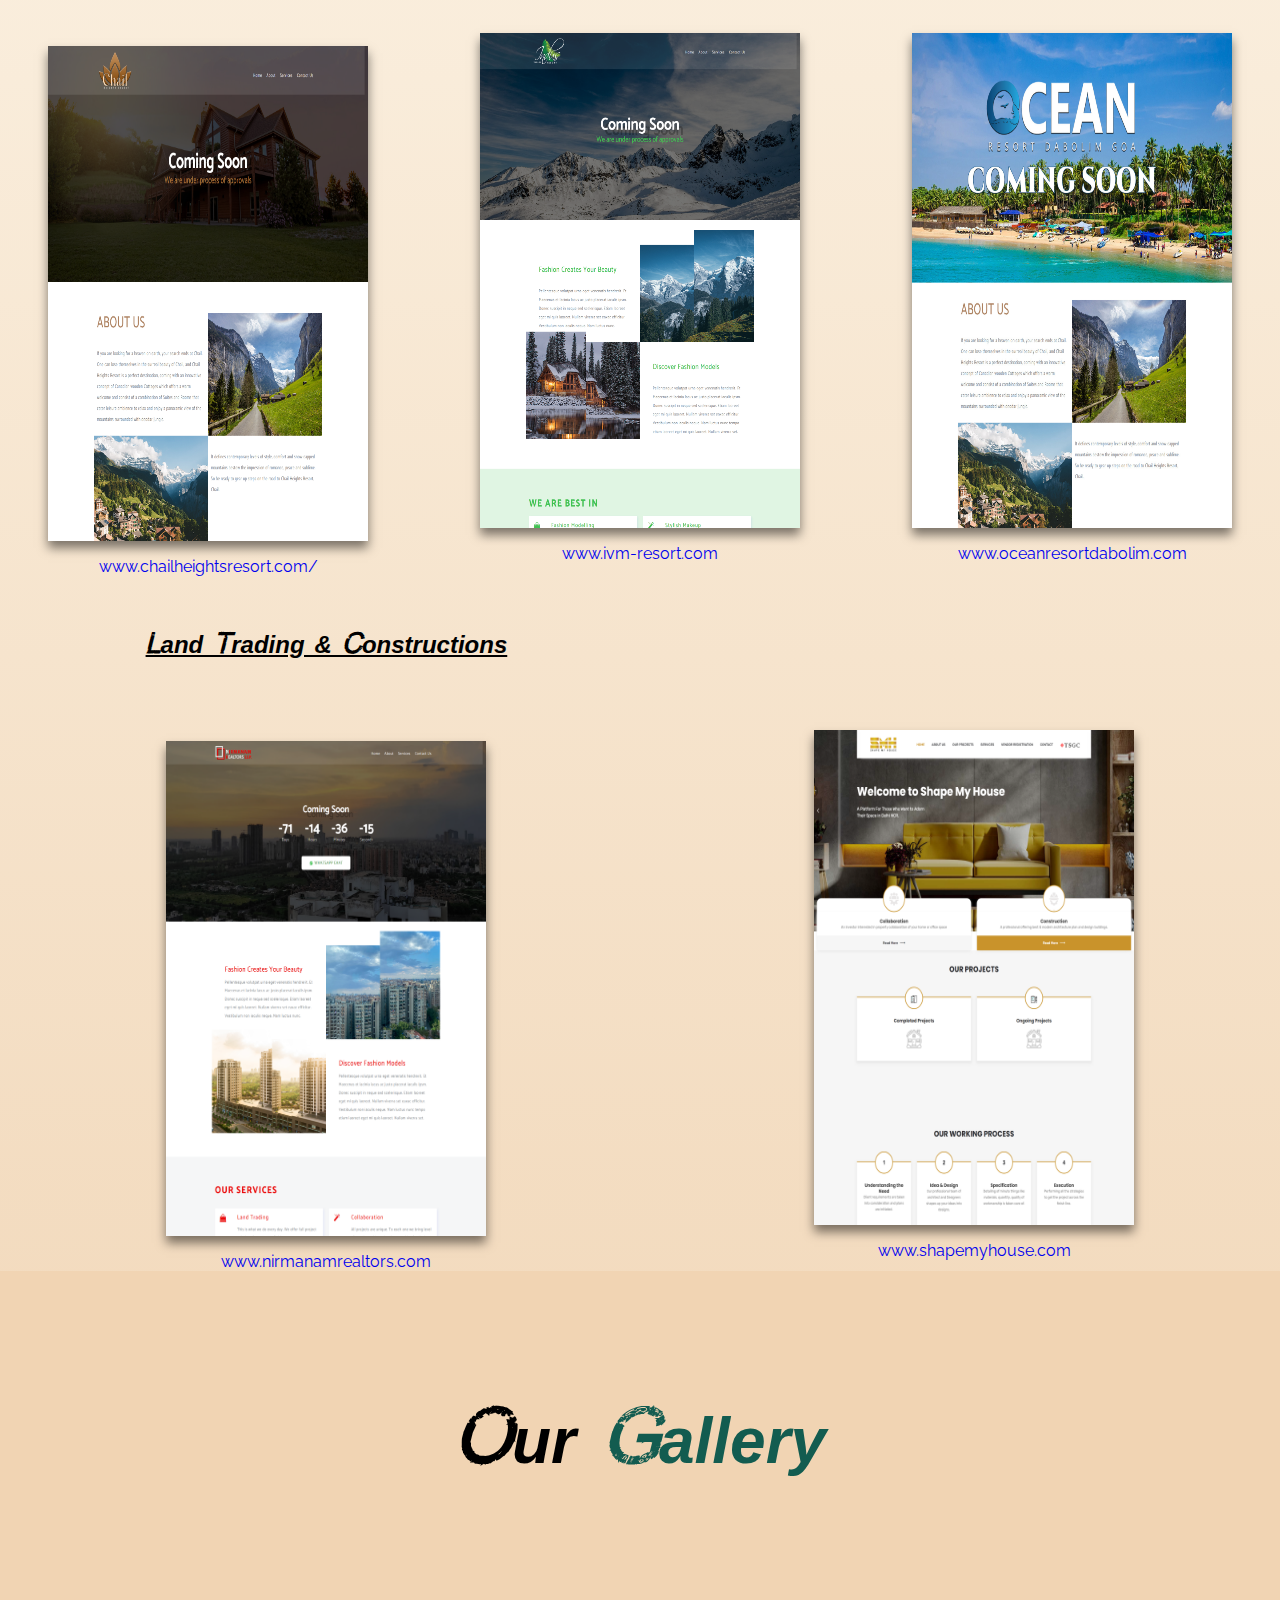
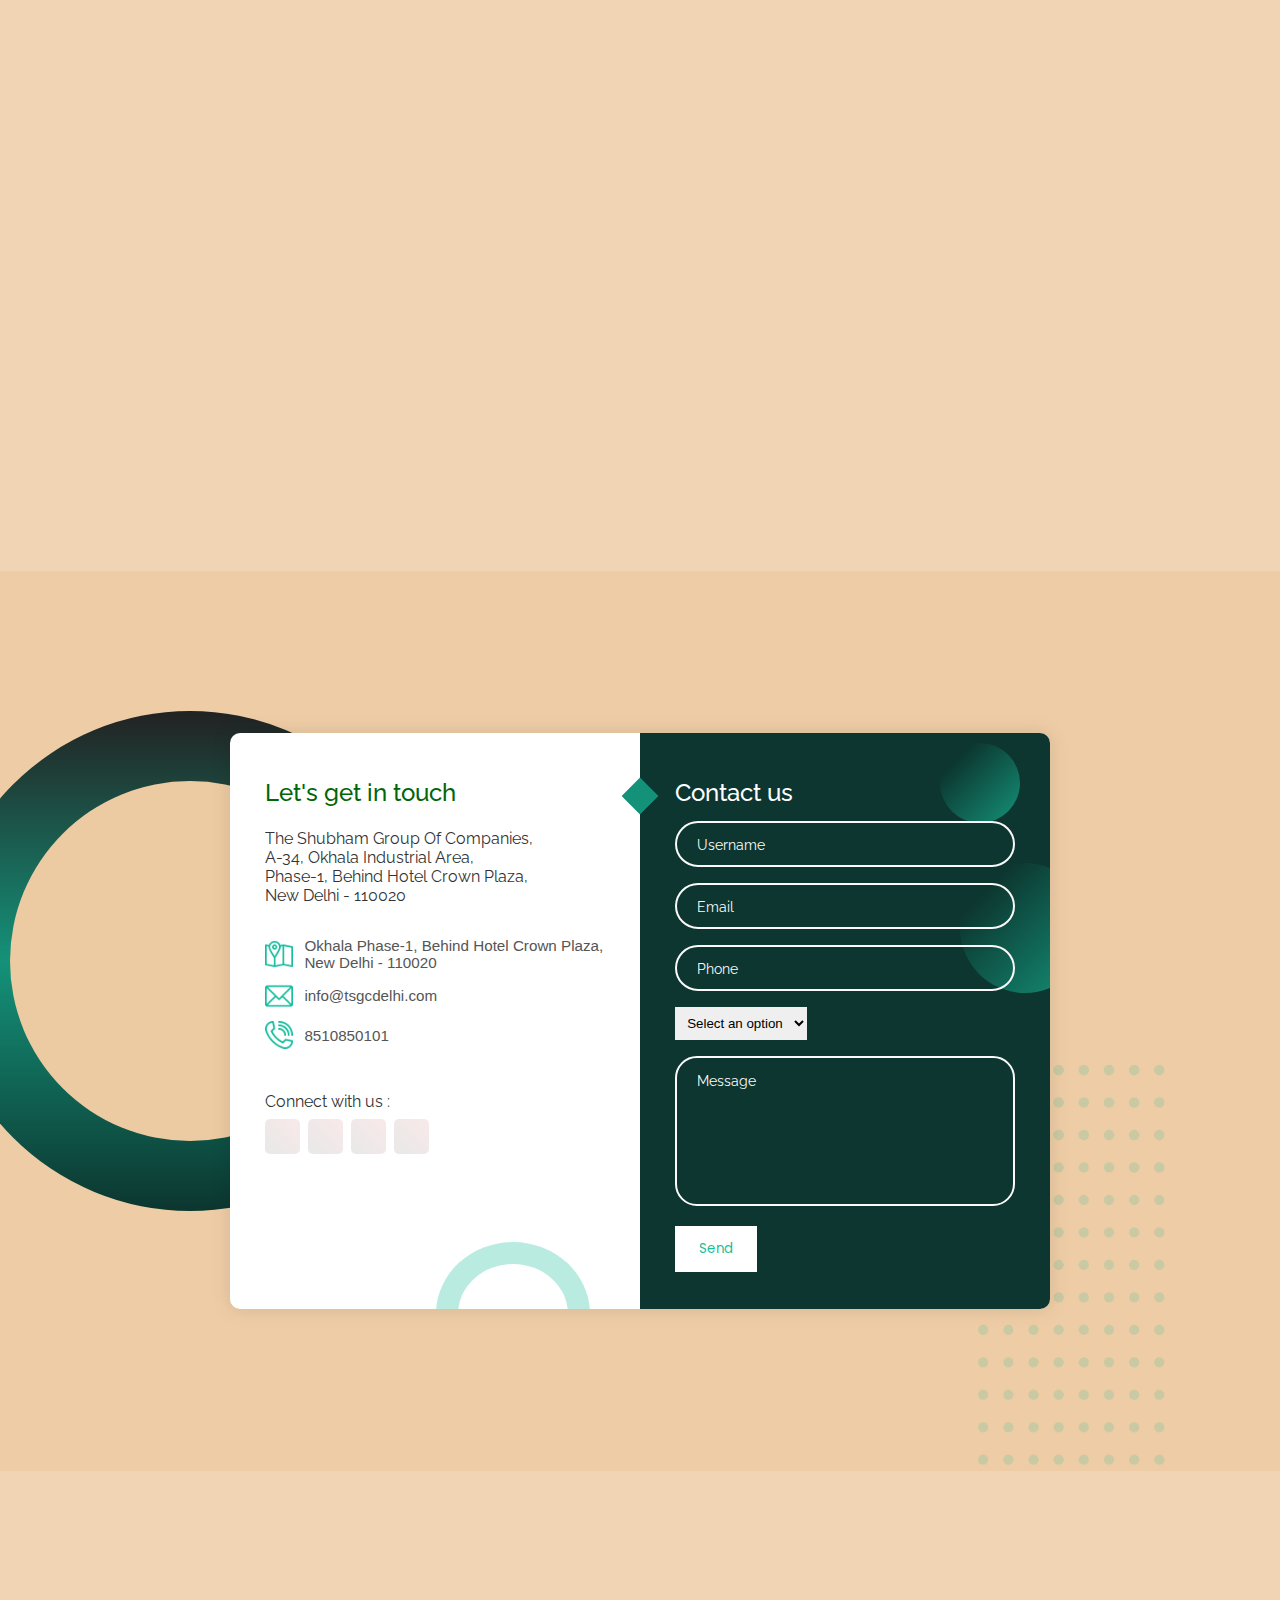
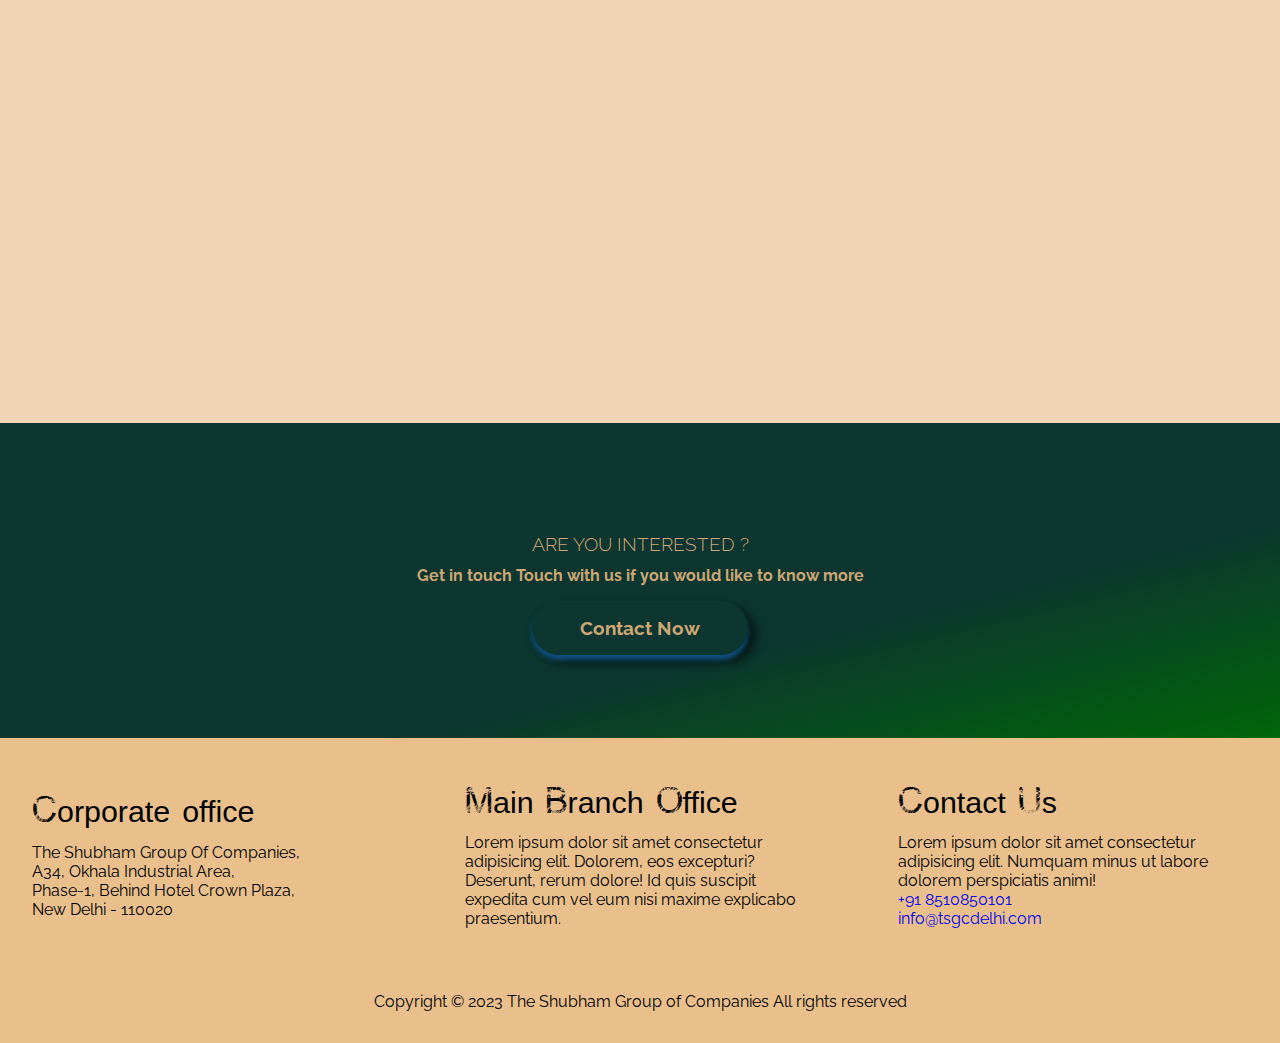
==== commit 6cd2f8fb: "some changes in alignment and make read btn read more file" ====
--- a/index.html
+++ b/index.html
@@ -19,6 +19,7 @@
     <!-- for shubham heading -->
     <link href="https://fonts.googleapis.com/css2?family=Nanum+Myeongjo:wght@400;700;800&family=Spectral:wght@500;600;700;800&display=swap" rel="stylesheet">
 
+    <link href="https://fonts.googleapis.com/css2?family=Instrument+Serif:ital@0;1&family=Montserrat:wght@400;500;600;700;800;900&display=swap" rel="stylesheet">
 
     <script
     src="https://kit.fontawesome.com/64d58efce2.js"
@@ -347,7 +348,7 @@
     <div id="home-wrapper">
 
         <div id="home-content-h">
-            <h1><span id="shubham-group">The Shubham Group</span></h1>
+            <h1>Welcome To <br><span id="shubham-group">The Shubham Group</span></h1>
 
             <h1 id="of-companies">Of Companies</h1>
             
@@ -438,7 +439,7 @@
                 <div id="content">
 
                         
-                    <p>SHAPING YOUR DREAMS...</p>
+                    <p>Your House In The Lap Of Nature...</p>
                     <h1>The Shubham Group.</h1>
                     
                     <h3>Shubham Build up Pvt Ltd. started its journey in 2009 with the aim of providing the second
@@ -454,9 +455,24 @@
                             SHUBHAM GROUP OF COMPANIES (TSGC Delhi). </h3>
                        
 
-                         
-
-                              
+                            <!-- <p>TSGC Delhi holds the following companies under itself.</p>
+                    
+                            <div id="tsgc-companies">
+                                <ul>
+                                    <li>Shubham Build Up LTD</li>
+                                    <li>Shubham Buildtech LLP</li>
+                                    <li>Shubham Builston LLP</li>
+                                    <li>Shape My House</li>
+                                    <li>Chail Heights Villa LLP</li>
+                                    <li>Chail Heights Resort LLP</li>
+                                    <li>Nirmanam Relators LLP</li>
+                                </ul>
+                            </div>
+                     -->
+
+                              <div id="about-read-more-btn">
+                                <a href="read-more.html">Read more</a>
+                              </div>
                     
 
                 </div> <!-- content -->
@@ -488,7 +504,7 @@
         <div id="slider-h">
             
         <h1>Explore <span class="green-color-text"> OUR PROJECTS...</span></h1>
-        <h3>After the remarkbale success in shaping the dream house on breath taking mountains. The Shubham Group of Companies (tsgc) has now entered into other fields.</h3>
+        <!-- <h3>After the remarkbale success in shaping the dream house on breath taking mountains. The Shubham Group of Companies (tsgc) has now entered into other fields.</h3>
         <p>TSGC Delhi holds the following companies under itself.</p>
 
         <div id="tsgc-companies">
@@ -501,7 +517,7 @@
                 <li>Chail Heights Resort LLP</li>
                 <li>Nirmanam Relators LLP</li>
             </ul>
-        </div>
+        </div> -->
 
 
       
@@ -512,7 +528,7 @@
 
         <div class="card-body">
             <div class="property-desc" >
-                <h1 style="font-size: 1rem; margin-top: -16%; font-size: 1.5rem; text-decoration: underline;">Appartments & Villas</h1>
+                <h1 style="font-size: 1rem; margin-top: -8%; font-size: 1.5rem; text-decoration: underline; width: 100%;">Appartments & Villas</h1>
             </div>
         <div class="card">
             
@@ -538,7 +554,7 @@
 
 
     <div class="card-body">
-        <div class="card">
+        <div class="card" style="margin-top: 22%;">
             <img src="./images/5suites ambika.png" alt=""> 
             <div class="info">
                 <!-- <h1>Heading</h1>
@@ -554,7 +570,7 @@
 
 
     <div class="card-body">
-        <div class="card">
+        <div class="card" style="margin-top: 22%;">
             <img src="./images/chail-height-villas.png" alt=""> 
             <div class="info">
                 <!-- <h1>Heading</h1>
@@ -574,7 +590,7 @@
 
     <div class="card-body">
         <div class="property-desc" >
-            <h1 style="font-size: 1rem; margin-top: -16%; font-size: 1.5rem; text-decoration: underline;">Upcoming Resorts</h1>
+            <h1 style="font-size: 1rem; margin-top: -8%; font-size: 1.5rem; text-decoration: underline; width: 100%;">Upcoming Resorts</h1>
         </div>
 
         <div class="card">
@@ -593,7 +609,7 @@
 
 
     <div class="card-body">
-        <div class="card">
+        <div class="card" style="margin-top: 22%;">
             <img src="./images/indus-valley-resorts.png" alt=""> 
             <div class="info">
                 <!-- <h1>Heading</h1>
@@ -608,7 +624,7 @@
 
 
     <div class="card-body">
-        <div class="card">
+        <div class="card" style="margin-top: 22%;">
             <img src="./images/ocean.jpg" alt=""> 
             <div class="info">
                 <!-- <h1>Heading</h1>
@@ -626,7 +642,7 @@
 
     <div class="card-body">
         <div class="property-desc">
-            <h1 style="font-size: 1.5rem; margin-top: -16%; text-decoration: underline;">Land Trading & Constructions</h1>
+            <h1 style="font-size: 1.5rem; margin-top: -8%; text-decoration: underline; width: 100%;">Land Trading & Constructions</h1>
         </div>
         <div class="card">
             <img src="./images/nirman-relators.png" alt=""> 
@@ -643,7 +659,7 @@
 
 
     <div class="card-body">
-        <div class="card">
+        <div class="card" style="margin-top: 20%;">
             <img src="./images/shape-my-house.png" alt=""> 
             <div class="info">
                 <!-- <h1>Heading</h1>
@@ -854,7 +870,7 @@
             </div>
 
             <div id="contact-us-footer">
-                <h1>Contact US</h1>
+                <h1>Contact Us</h1>
                 <p>Lorem ipsum dolor sit amet consectetur adipisicing elit. Numquam minus ut labore dolorem perspiciatis animi!</p>
                 <a href="tel:+918510850101">+91 8510850101</a>
                 <br>
@@ -927,25 +943,7 @@
 
 
 // responsive navbars
-function openNav() {
-    document.getElementById("mySidenav").style.width = "250px";
-
-  }
-  
-  function closeNav() {
-    document.getElementById("mySidenav").style.width = "0";
-
-  }
-
-
-// XX responsive mobile navbars ends here XX
-
-
-
-// change navbar style on scroll
-    window.addEventListener('scroll', () => {
-      document.getElementById('nav').classList.toggle('window-scroll', window.scrollY > 100)
-    })
+
 
 
     // contact form
--- a/sliders.css
+++ b/sliders.css
@@ -34,7 +34,7 @@
   /* display: block; */
   width: 100%;
   height: 100%;
-  /* object-fit: cover; */
+  /* object-fit: contain; */
   z-index: 10;
   /* border-radius: 10px; */
 }
--- a/style.css
+++ b/style.css
@@ -11,6 +11,33 @@
 
 html{
     scroll-behavior: smooth;
+}
+
+@font-face {
+    font-family: Nature;
+    src: url(Nature.ttf);
+}
+
+@font-face {
+    font-family: summer;
+    src: url(summer.ttf);
+}
+
+@font-face {
+    font-family: amIntex;
+    src: url(amIntex.TTF);
+}
+
+@font-face {
+    font-family: potLand;
+    src: url(potLand.ttf);
+}
+
+
+
+h1{
+    font-family: Nature, sans-serif;
+    font-weight: 700;
 }
 
 /* heading class for green color text */
@@ -34,7 +61,7 @@
     /* margin-top: 25rem; */
     position: absolute;
     z-index: 10;
-    top: 10%;
+    top: 5%;
     left: 50%;
     transform: translate(-50%, 50%);
     width: 100%;
@@ -89,7 +116,8 @@
 #about {
    width: 100%;
    height: 100%;
-background-color:rgbA(254,249,239, 0.4)
+background-color:rgba(254,249,239, 0.4);
+padding: 3rem;
 }
 
 
@@ -105,6 +133,8 @@
 
 #content h1{
     font-family: 'Spectral', serif;
+    font-size: 2rem;
+
 }
 
 
@@ -112,18 +142,22 @@
     word-spacing: 7px;
     font-size: 1rem;
     color: rgb(57, 56, 56);
-
-    font-family: 'Spectral', serif;}
+    word-spacing: 7px;
+    padding: 0.4rem;
+    /* font-family: sans-serif; */
+    font-family: 'Montserrat', sans-serif;
+    font-size: 16px;
+}
 
 #about-container{
     
     /* margin: 5rem; */
     margin: 0 3rem;
     display: flex;
-    justify-content: space-between;
+    justify-content: space-around;
     /* justify-content: space-around; */
     flex-wrap: wrap;
-    align-content: center;
+    /* align-content: center; */
 }
 
 
@@ -134,16 +168,27 @@
 
 #left-side{
     width: 35%;
-    margin: 5rem 2rem;
+    /* margin: 5rem 2rem; */
     
 }
 
 .project-bold{
-    font-size: 1.2rem;
-    font-style: italic;
-    font-weight: 600;
-    color: #135c50;
-}
+    /* font-size: 1.2rem; */
+    /* font-style: italic; */
+    font-weight: 700;
+    /* color: #135c50; */
+}
+
+
+
+
+
+
+
+
+
+
+
 
 /* about content 100% on 1280px */
 
@@ -151,19 +196,51 @@
     #left-side{
         width: 100%;
     }
+
+    #right-img{
+        width: 100%;
+        height: 100%;
+    }
 }
 
 #left-side, h1 ,h3{
-    font-weight: 400;
+    font-weight: 300;
     margin: 0.7rem 0;
 }
 
 
 
 #content p{
-    color: rgb(204, 158, 102);
-    margin-top: 2rem;
-}
+    /* color: rgb(204, 158, 102); */
+    /* margin-top: 2rem; */
+    font-family: potLand, sans-serif;
+    font-size: 1.7rem;
+    letter-spacing: 2px;
+    color: #006608;
+
+}
+
+
+#about-read-more-btn {
+    margin: 2rem 0;
+  }
+  
+  #about-read-more-btn a{
+      text-decoration: none;
+      background-color: #006608;
+      color: #fff;
+      padding: 0.7rem 1rem;
+      transition: 0.3s ease;
+      border: none;
+      border-radius: 5px;
+      outline: none;
+  }
+  
+  
+  #about-read-more-btn a:hover{
+      padding: 0.9rem 1.2rem;
+      background-color: #135c50;
+  }
 
 #right-img{
     width: 100%;
@@ -178,6 +255,8 @@
 /* ======= XX about XX ====== */
 
 /* ============= cards animation start here =========== */
+
+
 
 
 
@@ -188,7 +267,7 @@
     align-items: center;
     
     /* background-color: #d1bb7c; */
-    background: linear-gradient(to bottom,#fbd77517, rgba(231,184,128, 0.7));
+    background: linear-gradient(to bottom,#fbd77517, rgba(231,184,128, 0.5));
     
 }
 
@@ -196,8 +275,12 @@
     width: 80%;
     font-size: 4rem;
     font-weight: 800;
+    font-style: italic;
     text-align: center;
-    margin-top: 5rem;
+    margin-bottom: 4rem;
+    margin-top: 3rem;
+    /* padding-top: 3rem; */
+    
 }
 #slider-h h3{
     /* text-align: center;  */
@@ -208,24 +291,7 @@
     padding: 0 2rem;
 }
 
-#tsgc-companies{
-    margin-top: 1rem;
-    margin-left: -15%;
-    line-height: 1.8;
-    margin-bottom: 2rem;
-}
-
-/* #tsgc-companies li::before {
-    content: "•"; 
-    color: #006608;
-    margin-right: 1rem;
-    font-size: 1.6rem;
-    
-} */
-
-#tsgc-companies li{
-    list-style-type: square
-}
+
 
 #main-sliders span{
     font-weight: 800;
@@ -441,8 +507,9 @@
 }
 
 #theme-feature-container{
-background-color:rgba(231,184,128, 0.7);
+background-color:rgba(231,184,128, 0.6);
 height: 100vh;
+padding: 4rem 0;
 
 }
 
@@ -455,9 +522,14 @@
 }
 
 #theme-feature-h h1{
+   
+    /* line-height: 1; */
     font-size: 4rem;
     font-weight: 800;
-    /* line-height: 1; */
+    font-style: italic;
+    text-align: center;
+    margin-bottom: 4rem;
+    padding: 3rem;
 }
 
 #theme-feature-h p{
@@ -478,7 +550,7 @@
 #map-container-large-screen{
     background-color: #006608;
     /* #0c362f #006608 #149279 */
-    background-color: rgba(231,184,128, 0.7);
+    background-color: rgba(231,184,128, 0.6);
 }
 
 iframe{
@@ -503,12 +575,16 @@
     width: 100%;
     padding: 2rem;
     /* background-color: #f9f0e6; */
-    background-color:  rgba(231,184,128, 0.8);
+    background-color:  rgba(231,184,128, 0.9);
     /* color: #006608;
     color: #0c362f; */
 }
 
 
+#footer h1{
+    font-size: 1.9rem;
+    font-weight: 500;
+}
 
 #coporate-office{
     width: 350px;
@@ -563,6 +639,19 @@
     text-decoration: none;
     color: black;
 }
+
+
+@media (max-width:1856px) {
+    .card{
+        /* max-width: 450px;
+        min-width: 250px; */
+        width: 400px;
+        height: 55vh; 
+        padding: 2rem 1rem; 
+  
+    }
+}
+
 
 
 @media (max-width:1024px) {
@@ -647,4 +736,7 @@
     .card{
         width: 280px;
     }
+    .big-circle{
+        display: none;
+    }
 }--- a/navbar.css
+++ b/navbar.css
@@ -10,16 +10,16 @@
             justify-content: flex-end;
             width: 100%;
             /* background-color:  #f3efea; */
-            
-            box-shadow: 7px 5px 8px #fff;
         }
+
+        
 
         .nav-logo{
           /* position: fixed; */
           width: 170px;
           margin-left: 2%;
           position: absolute;
-          top: 10%;
+          top: 0%;
           /* top: 10%; */
           z-index: 100;
         }
@@ -44,7 +44,7 @@
             /* gap: 3rem; */
             padding: 1rem;
             font-size: 0.8rem;
-            
+            top: 3%;
         }
         
         /* navbar on scroll effect */
@@ -52,7 +52,7 @@
             position: fixed;
             width: 100%;
             z-index: 100;
-            height: 8vh;
+            height: 10vh;
             /* background-color: #222; */
             /* color: #006608;
 color: #0c362f;   */
@@ -62,6 +62,7 @@
             /* padding: 1rem; */
             text-align: end;
             transition: 0.2s ease in;
+            top: 0;
         }
         
         .large-screen-menu a{
@@ -69,9 +70,9 @@
             /* color: #fff; */
             color: rgb(231,184,128);
             padding-right: 1.7rem;
-            font-size: 1.5rem;
-            font-weight: 700;
-            text-shadow: 2px 3px #222;
+            font-size: 1.6rem;
+            font-weight: 500;
+            text-shadow: 2px 2px #222;
             /* font-style: italic; */
         }
         
@@ -180,8 +181,5 @@
               display: none;
             }
 
-        
-
-           
 
         }--- a/contact.css
+++ b/contact.css
@@ -29,7 +29,7 @@
 }
 
 .form {
-  width: 100%;
+  width: 90%;
   max-width: 820px;
   background-color: #fff;
   border-radius: 10px;
@@ -245,6 +245,12 @@
   margin: 0.7rem 0;
   align-items: center;
   font-size: 0.95rem;
+
+}
+
+.information p {
+  font-family: sans-serif;
+
 }
 
 .icon {
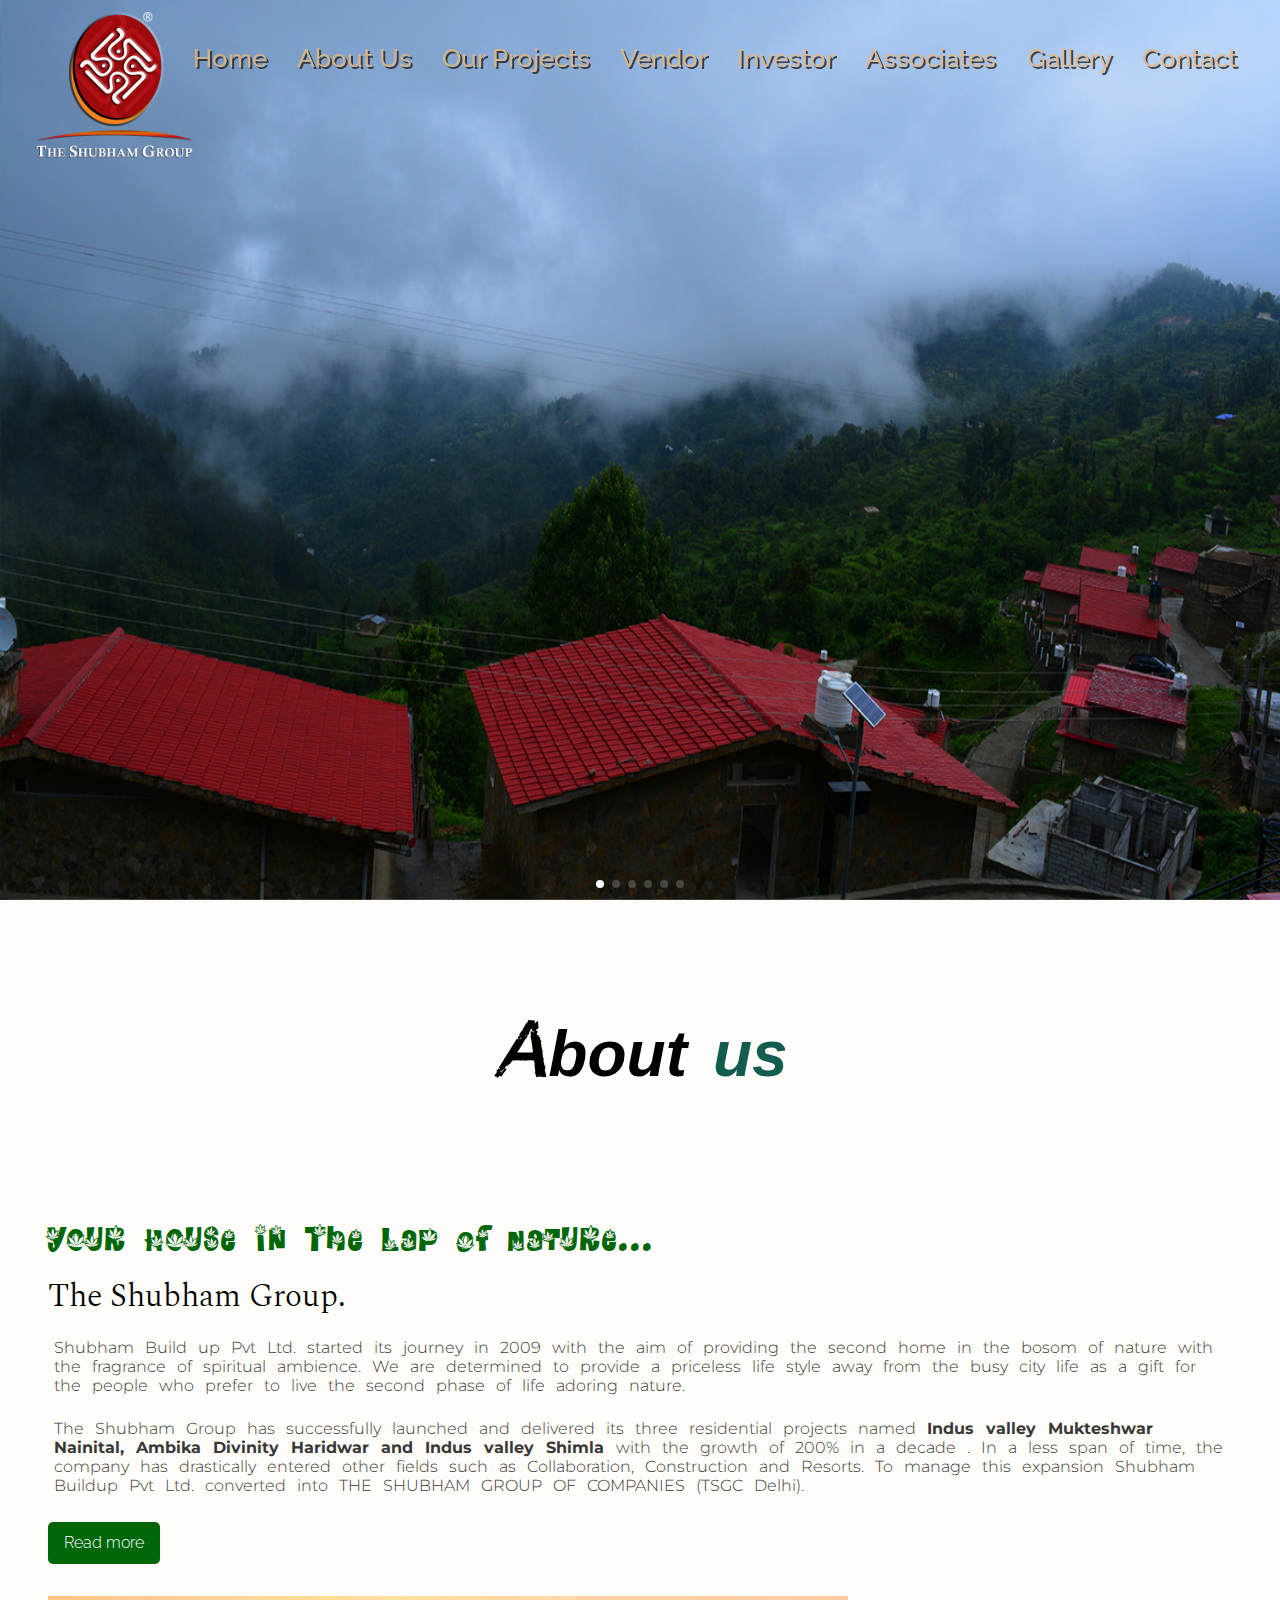
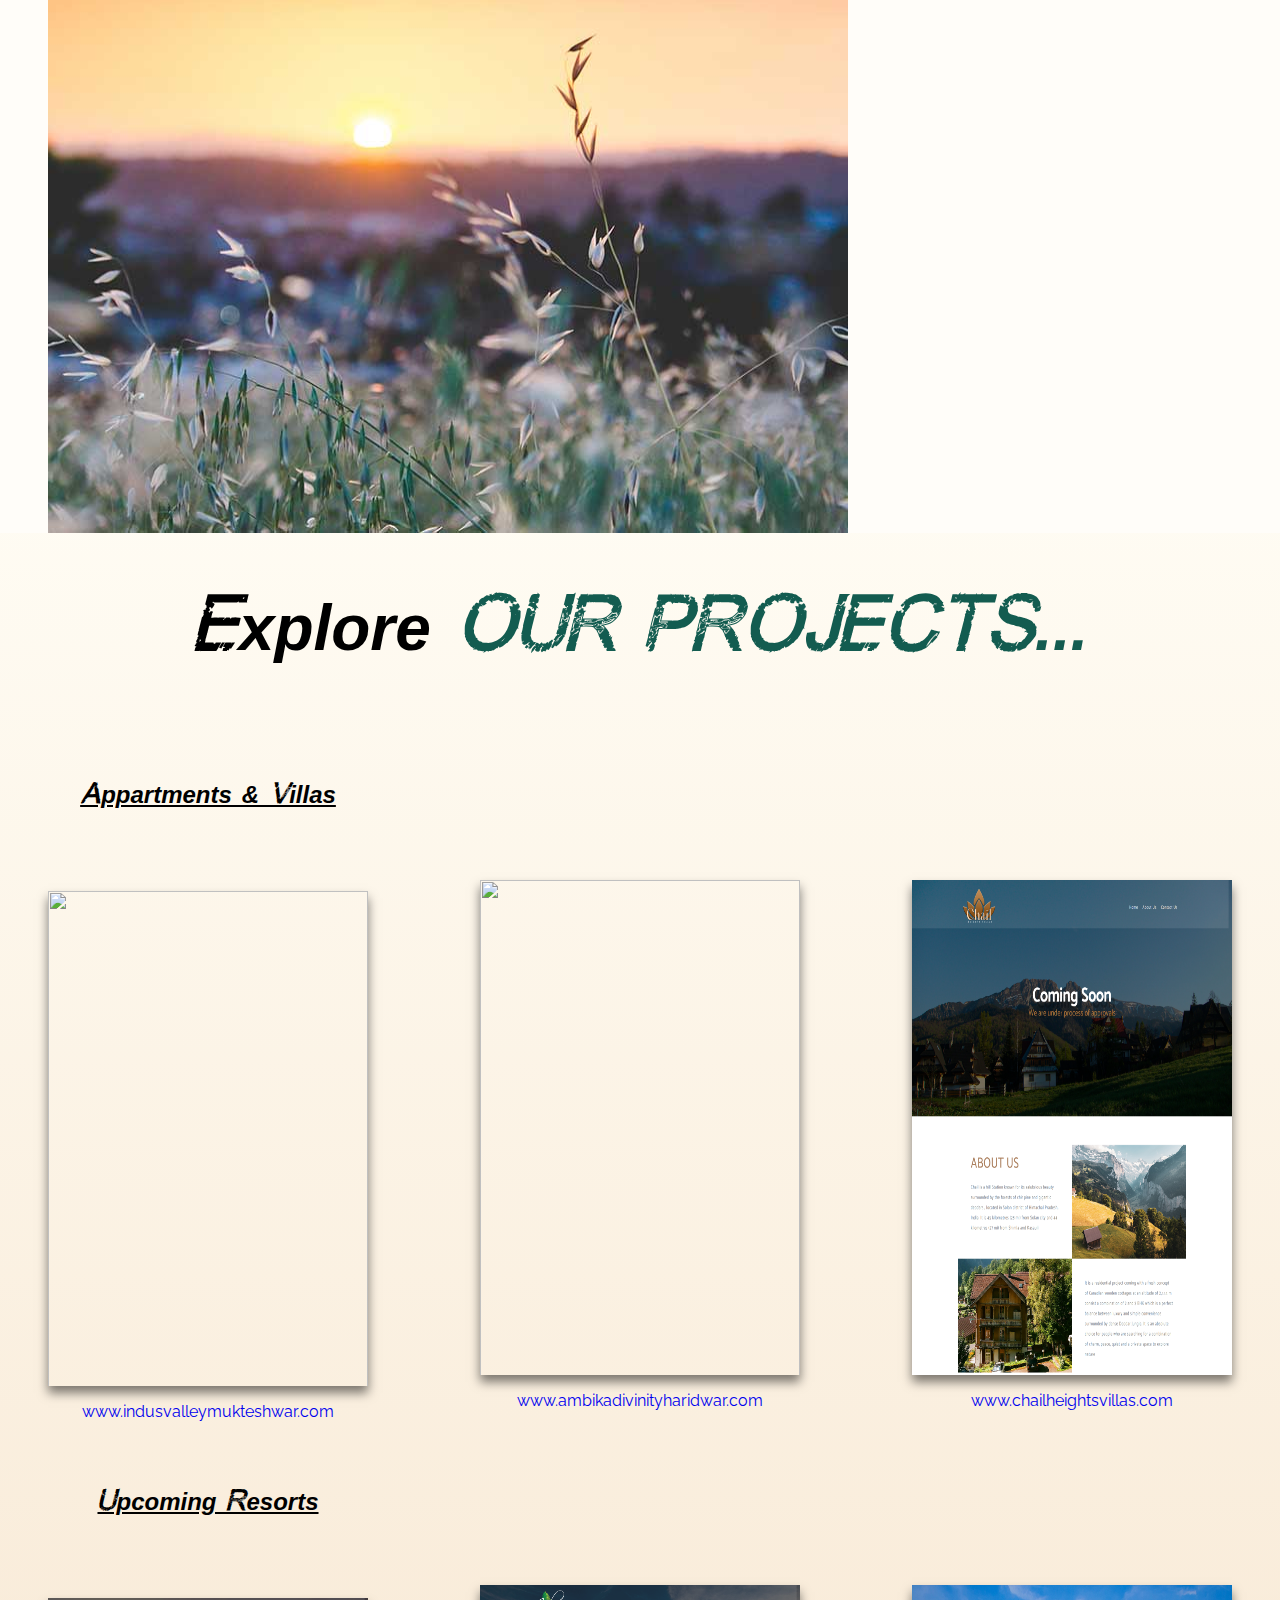
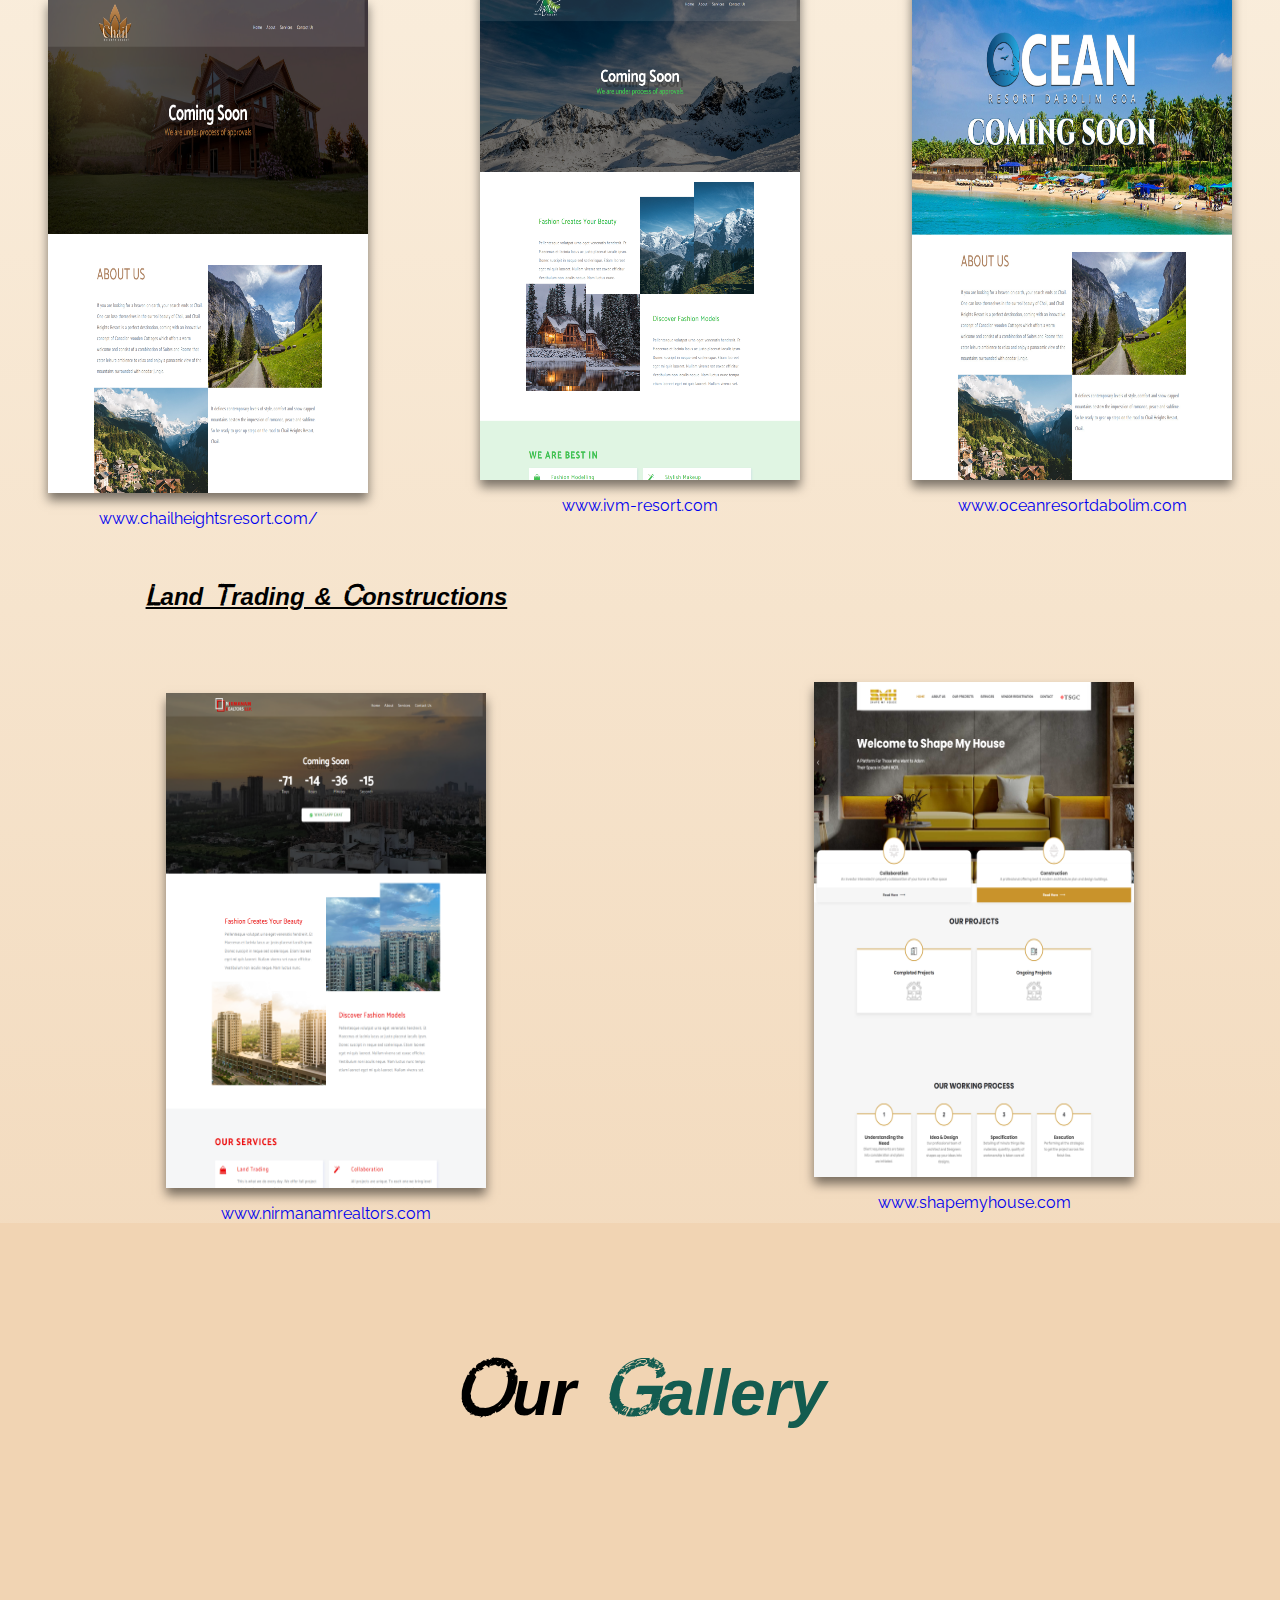
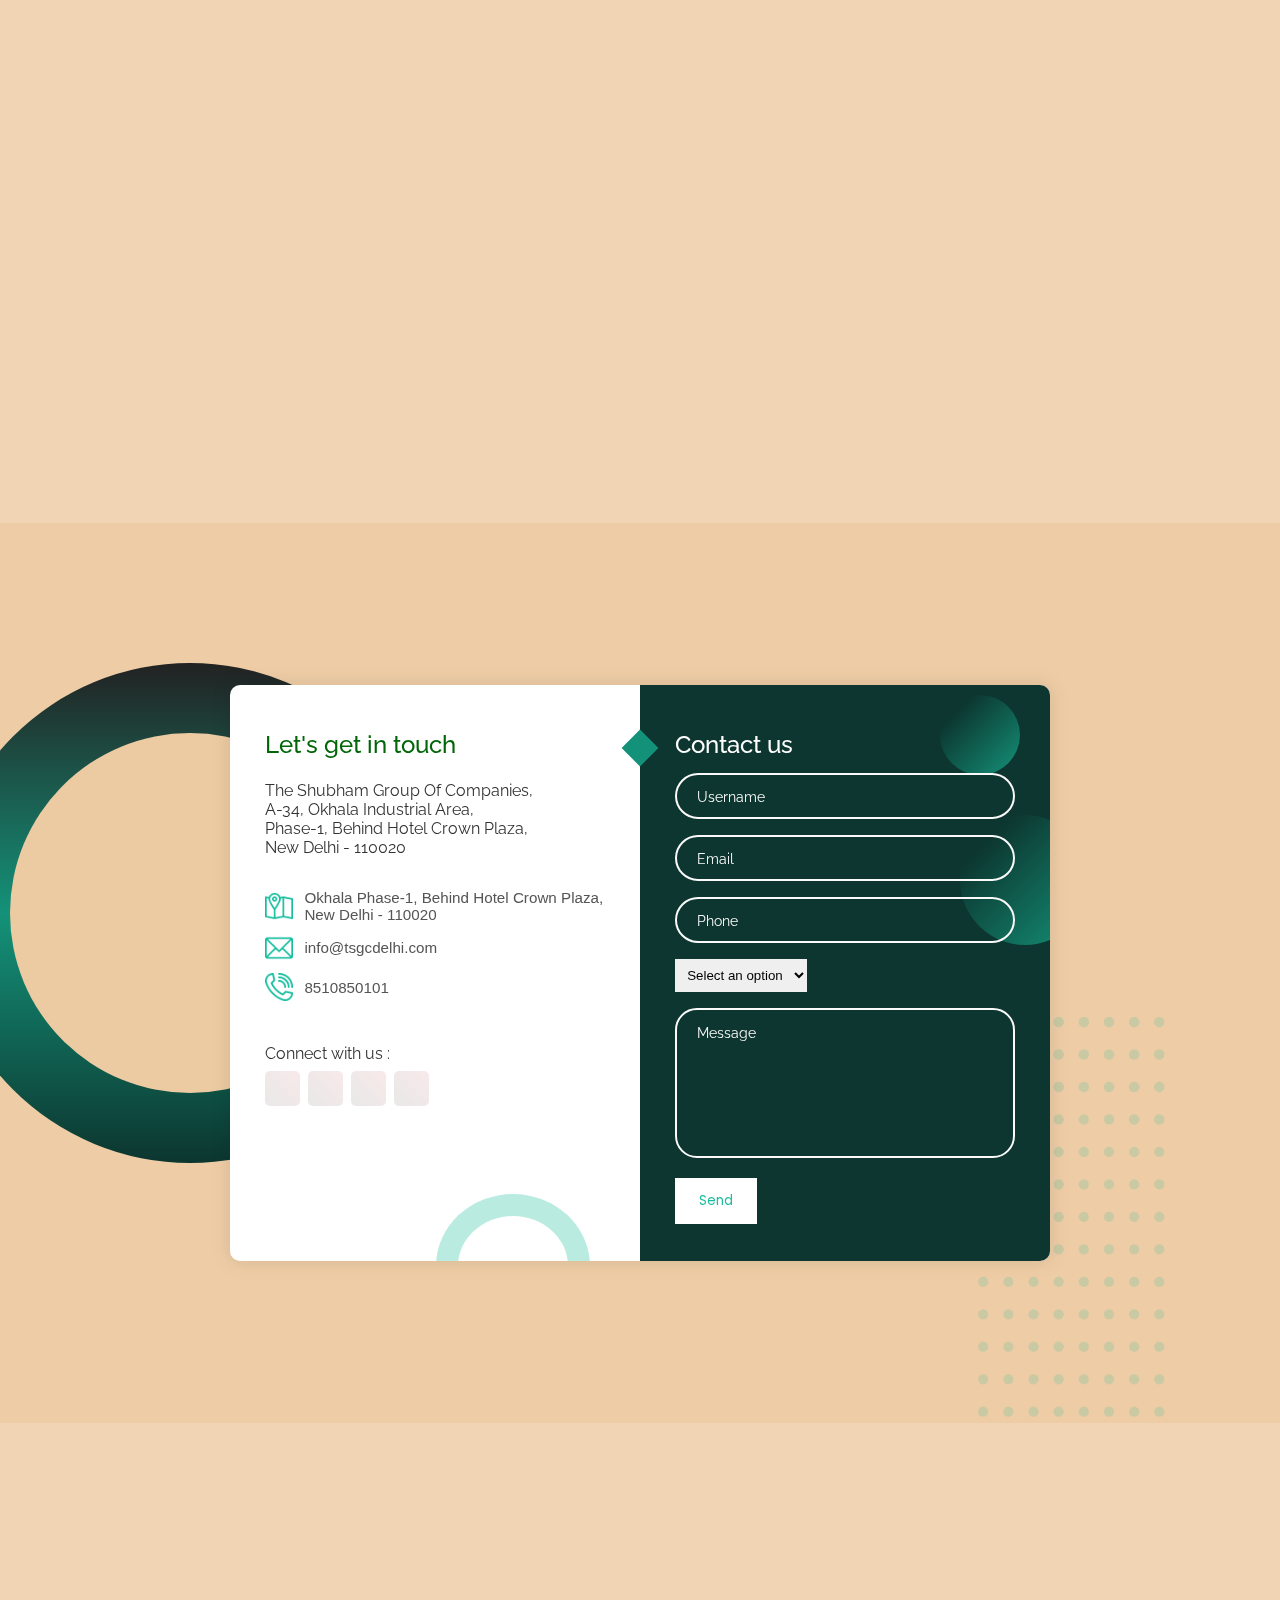
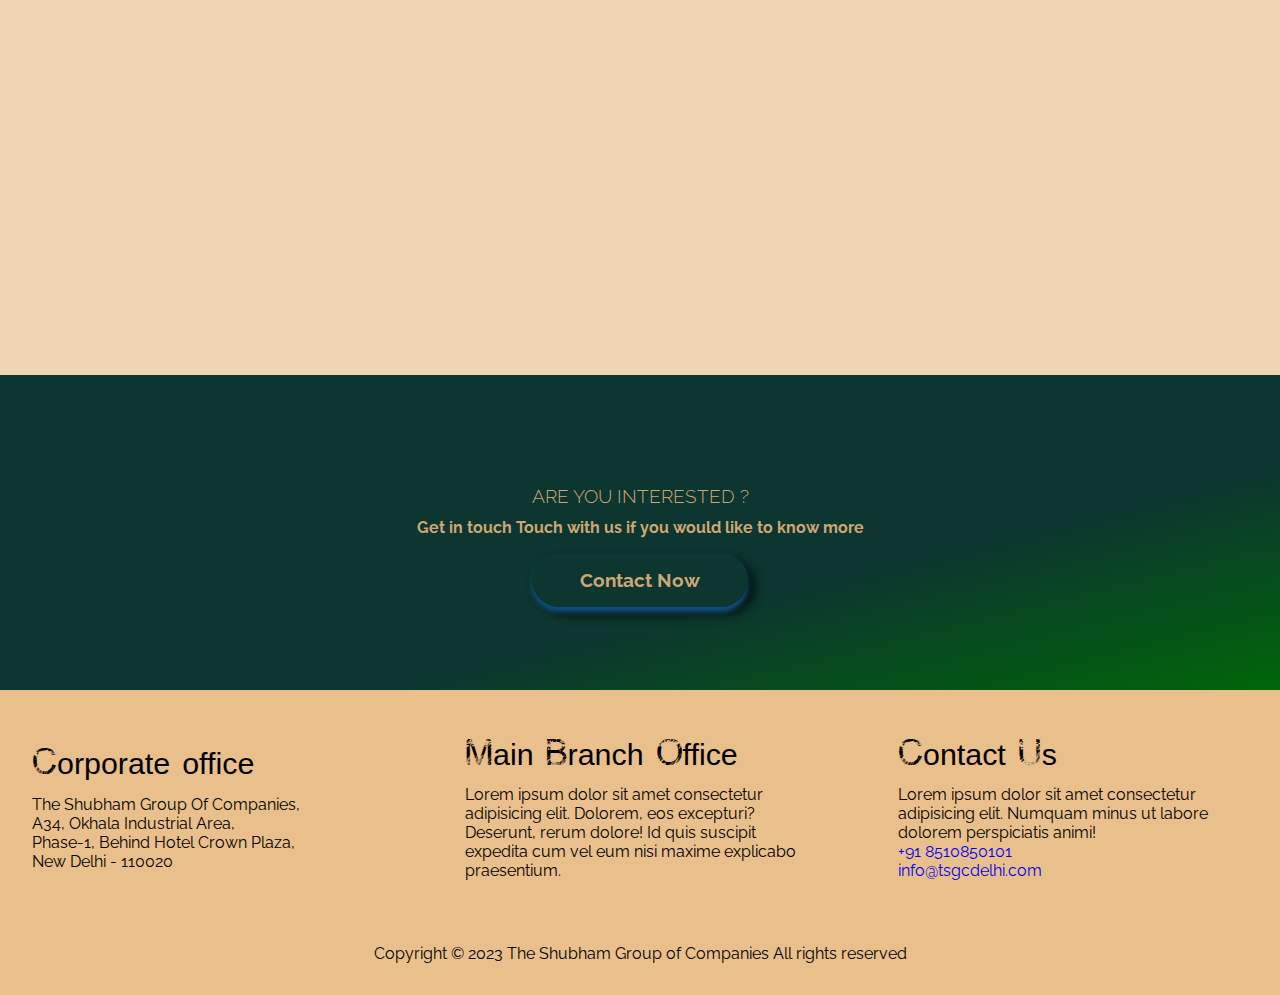
==== commit 761a737b: "about section space-bteween" ====
--- a/index.html
+++ b/index.html
@@ -228,6 +228,9 @@
              
       </div>            
     </div> <!---large screen menu -->
+
+    <div> <!---right menu-->
+    
 
     <div class="nav-logo">
         <img class="nav-logo" src="./images/logo.png" alt="">
--- a/style.css
+++ b/style.css
@@ -117,7 +117,7 @@
    width: 100%;
    height: 100%;
 background-color:rgba(254,249,239, 0.4);
-padding: 3rem;
+padding-top: 3rem;
 }
 
 
@@ -154,7 +154,7 @@
     /* margin: 5rem; */
     margin: 0 3rem;
     display: flex;
-    justify-content: space-around;
+    justify-content: space-between;
     /* justify-content: space-around; */
     flex-wrap: wrap;
     /* align-content: center; */
@@ -168,7 +168,7 @@
 
 #left-side{
     width: 35%;
-    /* margin: 5rem 2rem; */
+    margin: 5rem 2rem;
     
 }
 
